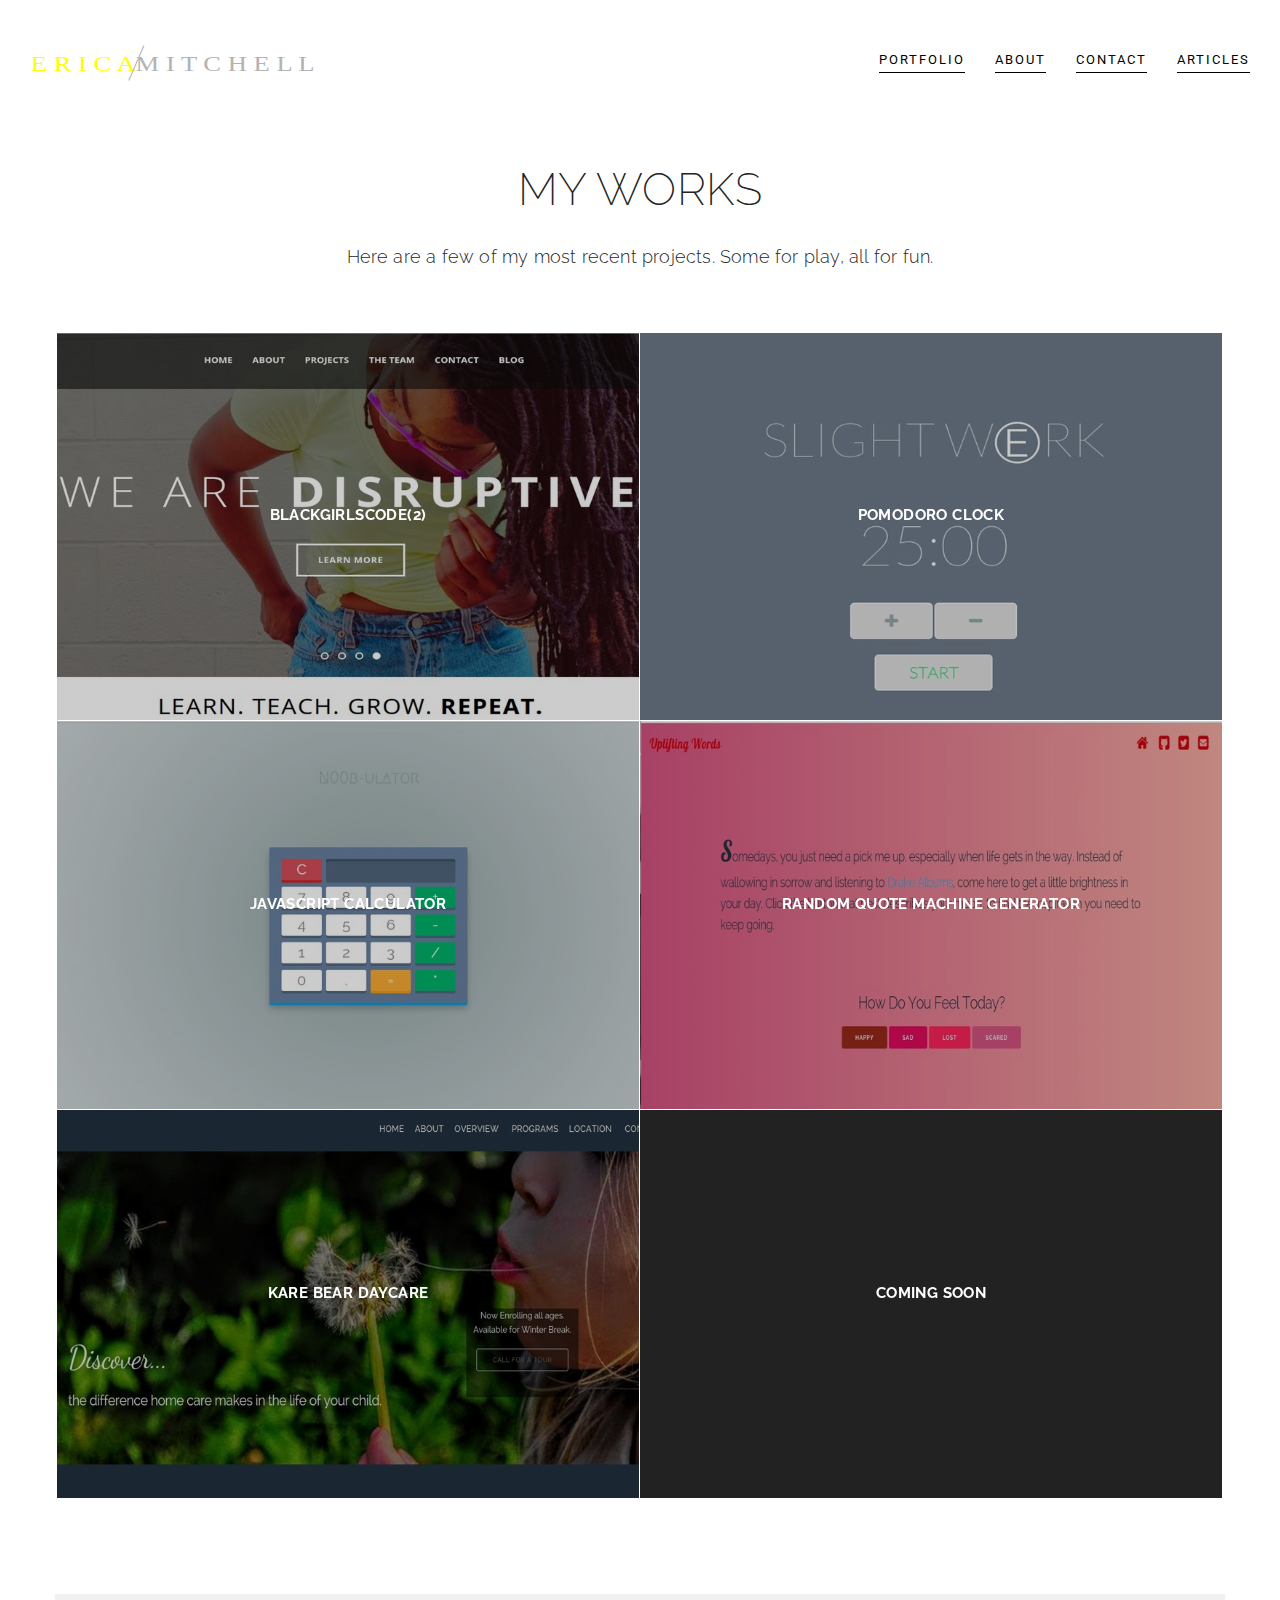
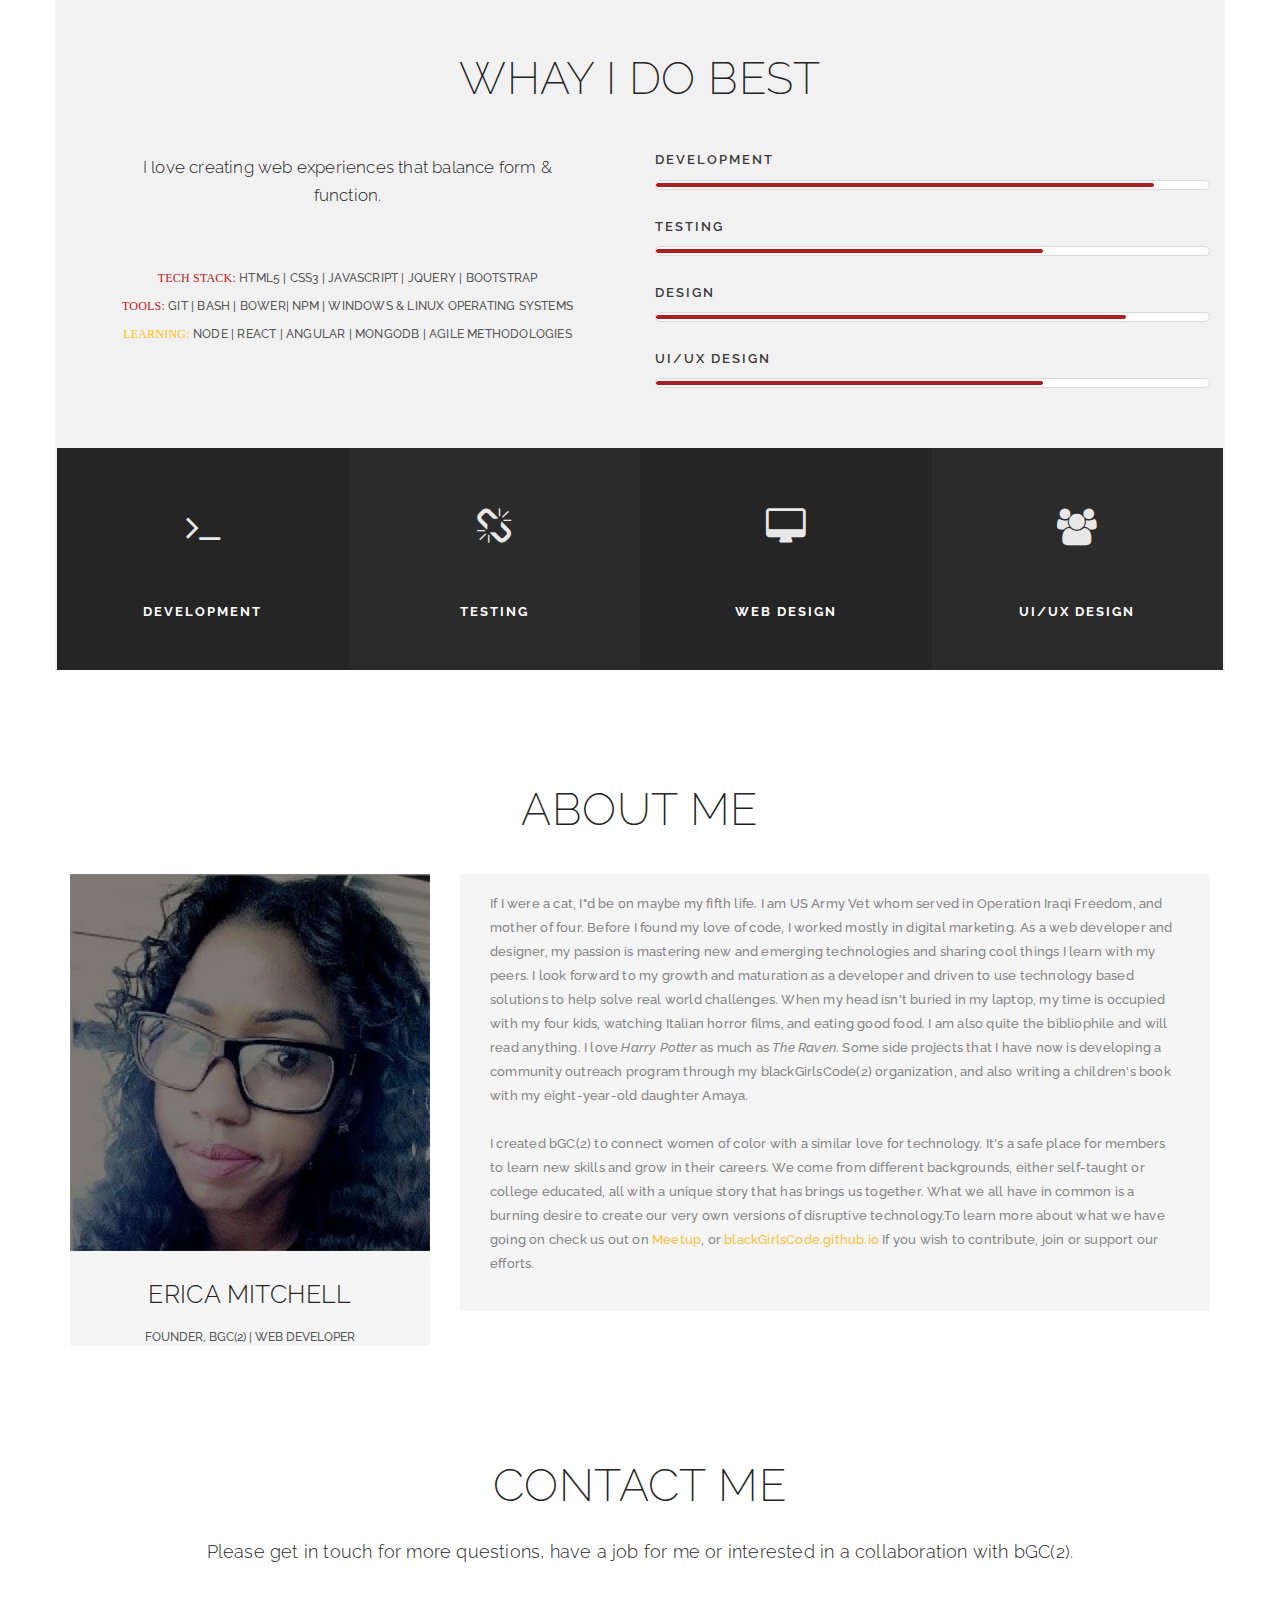
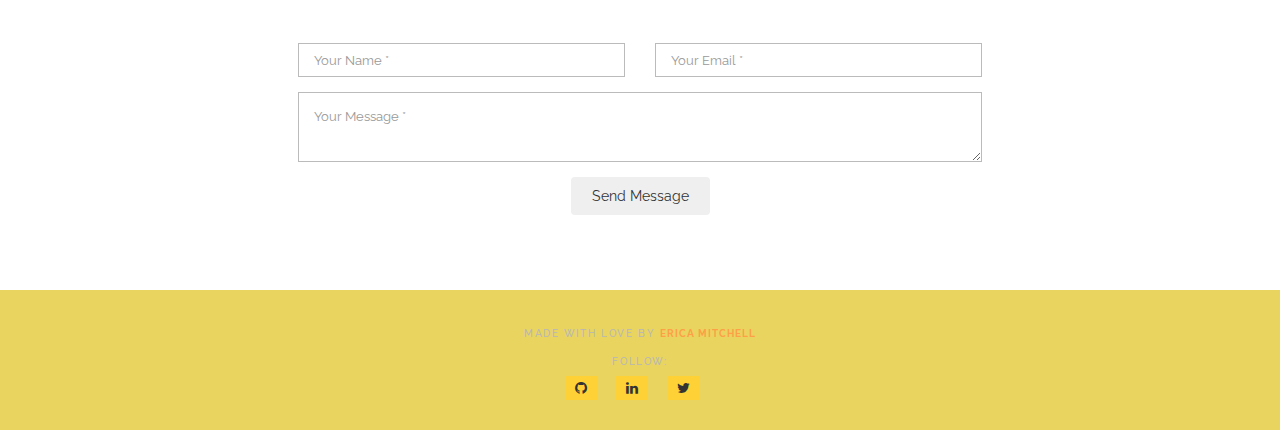
==== index.html @ fb7b4b7a "add article section" ====
<!DOCTYPE html>
<html lang="en">
	<head>
		<meta charset="utf-8">
		<meta http-equiv="X-UA-Compatible" content="IE=edge">
		<meta name="viewport" content="width=device-width, initial-scale=1">
		<!-- The above 3 meta tags *must* come first in the head; any other head content must come *after* these tags -->
		<meta name="description" content="">
		<meta name="author" content="">
		<link rel="icon" type="image/svg+xml" href="images/Erica/altlogo.svg">
		<title>E. Mitchell - Web Developer | Charlotte, NC</title>
		<!-- Bootstrap core CSS -->
		<link href="css/bootstrap.min.css" rel="stylesheet">
		<link rel="stylesheet" href="https://maxcdn.bootstrapcdn.com/font-awesome/4.4.0/css/font-awesome.min.css">
		<!--gOOGLE fONT -->
		<link href="https://fonts.googleapis.com/css?family=Jura" rel="stylesheet" type="text/css">
		<!-- Custom styles-->
		<link href="css/style.css" rel="stylesheet">
	</head>
	<body id="page-top">
		<!-- Navigation -->
		<nav class="navbar navbar-default">
			<div class="container-fluid">
				<!-- Brand and toggle get grouped for better mobile display -->
				<div class="navbar-header page-scroll">
					<button type="button" class="navbar-toggle" data-toggle="collapse" data-target="#bs-example-navbar-collapse-1">
					<span class="sr-only">Toggle navigation</span>
					<span class="icon-bar"></span>
					<span class="icon-bar"></span>
					<span class="icon-bar"></span>
					</button>
					<a class="navbar-brand page-scroll" href="#page-top">
						<img src="images/Erica/emlogo.svg" alt="edm" class="img-responsive">
					</a>
				</div>
				<!-- Collect the nav links, forms, and other content for toggling -->
				<div class="collapse navbar-collapse" id="bs-example-navbar-collapse-1">
					<ul class="nav navbar-nav navbar-right">
						<li class="hidden">
							<a href="#page-top"></a>
						</li>
						<li>
							<a class="page-scroll" href="#portfolio">Portfolio</a>
						</li>
						<li>
							<a class="page-scroll" href="#erica">About</a>
						</li>
						<li>
							<a class="page-scroll" href="#contact">Contact</a>
						</li>
						<li>
							<a href="articles.html">Articles</a>
						</li>
					</ul>
				</div>
				<!-- /.navbar-collapse -->
			</div>
			<!-- /.container-fluid -->
		</nav>

		<section id="portfolio">
			<div class="container">
			<div class="row">
				<div class="col-lg-12 text-center">
					<div class="section-title">
					<h2>My Works</h2>
					<p> Here are a few of my most recent projects.  Some for play, all for fun.</p>
					</div>
				</div>
			</div>

			<div class="row row-0-gutter">
				<!-- start bgc portfolio item -->
			<div class="col-md-6 col-0-gutter">
					<div class="ot-portfolio-item">
						<figure class="effect-bubba">
							<img src="images/Portfolio/bgc20large.jpg" alt="img02" class="img-responsive" />
							<figcaption>
								<h2>blackGirlsCode(2)</h2>
								<p>Bootstrap, Javascript, JQuery, Cross Browser compatibility, Sass & Compass</p>
								<a href="#" data-toggle="modal" data-target="#Modal-3">View more</a>
							</figcaption>
						</figure>
					</div>
				</div>

			<div class="col-md-6 col-0-gutter">
					<div class="ot-portfolio-item">
						<figure class="effect-bubba ">
							<img src="images/Portfolio/pomo.jpg" alt="img02" class="img-responsive" />
							<figcaption>
								<h2>Pomodoro Clock</h2>
								<p>Branding, Web Design</p>
								<a href="#" data-toggle="modal" data-target="#Modal-5">View more</a>
							</figcaption>
						</figure>
					</div>
				</div>
				<!-- end portfolio item -->
			</div>
			<!--end row -->
			<div class="row row-0-gutter">
				<div class="col-md-6 col-0-gutter">
					<div class="ot-portfolio-item">
						<figure class="effect-bubba">
							<img src="images/Portfolio/calculator.jpg" alt="img02" class="img-responsive" />
							<figcaption>
								<h2>Javascript Calculator</h2>
								<p>CSS3 | Javascript</p>
								<a href="#" data-toggle="modal" data-target="#Modal-1">View more</a>
							</figcaption>
						</figure>
					</div>
				</div>
				<!-- end portfolio item -->

				<!-- start quotes portfolio item -->
				<div class="col-md-6 col-0-gutter">
					<div class="ot-portfolio-item">
						<figure class="effect-bubba ">
							<img src="images/Portfolio/quoteme.jpg" alt="img02" class="img-responsive" />
							<figcaption>
								<h2>Random Quote Machine Generator</h2>
								<p>CSS3 | Javascript</p>
								<a href="#" data-toggle="modal" data-target="#Modal-2">View more</a>
							</figcaption>
						</figure>
					</div>
				</div>  <!-- end portfolio item -->
			</div> <!--end row -->


				<!-- end portfolio item -->
				<div class="row row-0-gutter">
				<!-- Karebear Portfolio Item -->
				<div class="col-md-6 col-0-gutter">
					<div class="ot-portfolio-item">
						<figure class="effect-bubba">
							<img src="images/Portfolio/karebear.jpg" alt="img02" class="img-responsive" />
							<figcaption>
								<h2>Kare Bear Daycare</h2>
								<p>Branding, Design, Web Design, jQuery, Skeleton CSS</p>
								<a href="#" data-toggle="modal" data-target="#Modal-4">View more</a>
							</figcaption>
						</figure>
					</div>
				</div>
				<!-- end portfolio item -->
			<!-- end row -->

				<!-- Pomodoro Clock Portfolio Start -->

				<!-- end portfolio item -->
				<!-- Porftolio Empty #6 -->
			<div class="col-md-6 col-0-gutter">
					<div class="ot-portfolio-item">
						<figure class="effect-bubba">
							<img src="images/demo/portfolio-6.jpg" alt="img02" class="img-responsive" />
							<figcaption>
								<h2>Coming Soon</h2>
								<p>Something Super-Awesome</p>
								<a href="#" data-toggle="modal" data-target="#Modal-6">View more</a>
							</figcaption>
						</figure>
					</div>
				</div>
				<!-- end portfolio item -->
			</div>
			<!-- end row -->
		</div>
		</section>
		<!-- end portfolio -->

		<section id="about" class="mz-module">
			<div class="container light-bg">
				<div class="row">
					<div class="col-lg-12 text-center">
						<div class="section-title">
							<h2>Whay I do best</h2>
						</div>
					</div>
				</div>
				<div class="row">
					<div class="col-md-6 text-center">
						<div class="mz-about-container">
							<p>I love creating web experiences that balance form & function.</p>
							<div class="tech-stack">
								<p><span class="red">Tech Stack: </span>HTML5 | CSS3 | JavaScript | jQuery | Bootstrap<br>
								<span class="red">Tools: </span>Git | Bash | Bower| NPM | Windows & Linux Operating Systems<br>
								<span class="yellow">Learning: </span>Node | React | Angular | MongoDB | Agile Methodologies</p>
							</div>
						</div>
					</div>
					<div class="col-md-6">
						<!-- skill bar item -->
						<div class="skillbar-item">
							<div class="skillbar" data-percent="90%">
								<h3>Development</h3>
								<div class="skillbar-bar">
									<div class="skillbar-percent" style="width: 90%;">
									</div>
								</div>
							</div>
						</div>
						<!-- skill bar item -->
						<div class="skillbar-item">
							<div class="skillbar" data-percent="80%">
								<h3>Testing</h3>
								<div class="skillbar-bar">
									<div class="skillbar-percent" style="width: 70%;">
									</div>
								</div>
							</div>
						</div>
						<!-- skill bar item -->
						<div class="skillbar-item">
							<div class="skillbar" data-percent="85%">
								<h3>Design</h3>
								<div class="skillbar-bar">
									<div class="skillbar-percent" style="width: 85%;">
									</div>
								</div>
							</div>
						</div>
						<!-- skill bar item -->
						<div class="skillbar-item">
							<div class="skillbar" data-percent="70%">
								<h3>UI/UX Design</h3>
								<div class="skillbar-bar">
									<div class="skillbar-percent" style="width: 70%;">
									</div>
								</div>
							</div>
						</div>
					</div>
				</div>
				<div class="row row-0-gutter">
					<!-- about module -->
					<div class="col-md-3 col-0-gutter mz-about-default text-center">
						<div class="mz-module-about">
							<i class="fa fa-terminal ot-circle"></i>
							<h3>Development</h3>
						</div>
					</div>
					<!-- end about module -->
					<!-- about module -->
					<div class="col-md-3 col-0-gutter mz-about-dark text-center">
						<div class="mz-module-about">
							<i class="fa fa-chain-broken ot-circle"></i>
							<h3>Testing</h3>
						</div>
					</div>
					<!-- end about module -->
					<!-- about module -->
					<div class="col-md-3 col-0-gutter mz-about-default text-center">
						<div class="mz-module-about">
							<i class="fa fa-desktop ot-circle"></i>
							<h3>Web Design</h3>
						</div>
					</div>
					<!-- end about module -->
					<!-- about module -->
					<div class="col-md-3 col-0-gutter mz-about-dark text-center">
						<div class="mz-module-about">
							<i class="fa fa-users ot-circle"></i>
							<h3>UI/UX Design</h3>
						</div>
					</div>
					<!-- end about module -->
				</div>
			</div>
			<!-- /.container -->
		</section>
		<section id="erica">
			<div class="container">
				<div class="row">
					<div class="col-lg-12 text-center">
						<div class="section-title">
							<h2>About Me</h2>
						</div>
					</div>
				</div>
				<div class="row">
					<!-- team member item -->
					<div class="col-md-4">
						<div class="team-item">
							<div class="team-image">
								<img src="images/Erica/resizedme.png" class="img-responsive" alt="Developer In Charlotte">
							</div>
							<div class="team-text">
								<h3>ERICA MITCHELL</h3>
								<div class="team-position">Founder, bGC(2) | Web Developer</div>
							</div>
						</div>
					</div>
					<!-- team member item -->
					<div class="col-md-8">
					<div class="team-item">
						<p>If I were a cat, I"d be on maybe my fifth life. I am US Army Vet whom served in Operation Iraqi Freedom, and mother of four. Before I found my love of code, I worked mostly in digital marketing.
						As a web developer and designer, my passion is mastering new and emerging technologies and sharing cool things I learn with my peers. I look forward to my growth and maturation as a developer and driven to use technology based solutions to help solve real world challenges.
						When my head isn't buried in my laptop, my time is occupied with my four kids, watching Italian horror films, and eating good food. I am also quite the bibliophile and will read anything. I love <em>Harry Potter</em> as much as <em>The Raven</em>. Some side projects that I have now is developing a community outreach program through my blackGirlsCode(2) organization, and also writing a children's book with my eight-year-old daughter Amaya.<br><br>
						I created bGC(2) to connect women of color with a similar love for technology. It's a safe place for members to learn new skills and grow in their careers. We come from different backgrounds, either self-taught or college educated, all with a unique story that has brings us together. What we all have in common is a burning desire to create our very own versions of disruptive technology.To learn more about what we have going on check us out on <a href="http://www.meetup.com/blackGirlsCode-2/">Meetup</a>, or <a href="http://blackGirlsCode.github.io">blackGirlsCode.github.io</a> If you wish to contribute, join or support our efforts.</p>

				</div>
					</div>
					</div>
					<!-- end team member item -->

				</div>
		</section>

		<section id="contact">
			<div class="container">
				<div class="row">
					<div class="col-lg-12 text-center">
						<div class="section-title">
							<h2>Contact Me</h2>
							<p>Please get in touch for more questions, have a job for me or interested in a collaboration with bGC(2).</p>
						</div>
					</div>
				</div>
				<div class="row">
					<div class="col-lg-12 text-center">
						<form name="sentMessage" id="contactForm" novalidate="">
							<div class="row">
								<div class="col-md-6">
									<div class="form-group">
										<input type="text" class="form-control" placeholder="Your Name *" id="name" required="" data-validation-required-message="Please enter your name.">
										<p class="help-block text-danger"></p>
									</div>
								</div>
								<div class="col-md-6">
									<div class="form-group">
										<input type="email" class="form-control" placeholder="Your Email *" id="email" required="" data-validation-required-message="Please enter your email address.">
										<p class="help-block text-danger"></p>
									</div>
								</div>
							</div>
							<div class="row">
								<div class="col-md-12">
									<div class="form-group">
										<textarea class="form-control" placeholder="Your Message *" id="message" required="" data-validation-required-message="Please enter a message."></textarea>
										<p class="help-block text-danger"></p>
									</div>
								</div>
								<div class="clearfix"></div>
							</div>
							<div class="row">
								<div class="col-lg-12 text-center">
									<div id="success"></div>
									<button type="submit" class="btn">Send Message</button>
								</div>
							</div>
						</form>
					</div>
				</div>
			</div>
		</section>
		<p id="back-top">
			<a href="#top"><i class="fa fa-angle-up"></i></a>
		</p>
		<footer>
			<div class="container text-center">
				<p>Made with Love by <a href="https://twitter.com/duggiemitchell"><span>Erica Mitchell</span></a></p>
				<p>Follow:</p>
					<i class="fa fa-github"></i>
				  <i class="fa fa-linkedin"></i>
					<i class="fa fa-twitter"></i>


			</div>
		</footer>

		<!-- Modal for calculator portfolio -->
		<div class="modal fade" id="Modal-1" tabindex="-1" role="dialog" aria-labelledby="Modal-label-1">
			<div class="modal-dialog" role="document">
				<div class="modal-content">
					<div class="modal-header">
						<button type="button" class="close" data-dismiss="modal" aria-label="Close"><span aria-hidden="true">&times;</span></button>
						<h4 class="modal-title" id="Modal-label-1">n00bulator</h4>
					</div>
					<div class="modal-body">
						<img src="images/Modals/calculator.png" alt="img01" class="img-responsive" />
						<div class="modal-works"><span>Javascript</span><span>Flat Design</span></div>
						<p>Basic Javascript Calculator with a flat design. Project is through <a href="http://www.freecodecamp.com/duggiemitchell">freecodecamp</a> basic front-end projects.</p>
						<ol>User Stories:
							<li> As a user, I can add, subtract, multiply and divide two numbers. </li>
							<li> I can clear the input field with a clear button.</li>
							<li>I can chain keep chaining mathematical operations together before hiting the equal button and the calculator will display the correct output</li>
						</ol>
					</div>
					<div class="modal-footer">
						<a href="https://github.com/duggiemitchell/n00b-ulator">
						<span class="fa fa-github"></span>
					</a>
						<a href="http://duggiemitchell.github.io/n00b-ulator">
						<span class="fa fa-link"></span>
						</a>

						<button type="button" class="btn btn-default" data-dismiss="modal">Close</button>
					</div>
				</div>
			</div>
		</div>

		<!-- Modal for Quotes portfolio item -->
		<div class="modal fade" id="Modal-2" tabindex="-1" role="dialog" aria-labelledby="Modal-label-2">
			<div class="modal-dialog" role="document">
				<div class="modal-content">
					<div class="modal-header">
						<button type="button" class="close" data-dismiss="modal" aria-label="Close"><span aria-hidden="true">&times;</span></button>
						<h4 class="modal-title" id="Modal-label-2">Random Quote Machine Generator</h4>
					</div>
					<div class="modal-body">
						<img src="images/Portfolio/quoteme.jpg" alt="img01" class="img-responsive" />
						<div class="modal-works"><span>CSS3</span><span>Javascript</span></div>
						<p>Quote Generator created with Vanilla Javascript. Project is through <a href="http://www.freecodecamp.com/duggiemitchell">freecodecamp</a> basic front-end projects.  </p>
						<ol>User Stories:
							<li>  I can click a button to show me a new random quote. </li>
							<li><span class="red">BONUS</span> As a user, I can generate a quote based on my mood.</li>

						</ol>


					</div>
					<div class="modal-footer">
						<a href="https://github.com/duggiemitchell/quotes_on_quotes">
						<span class="fa fa-github"></span>
					</a>
					<a href="http://duggiemitchell.github.io/quotes_on_quotes/">
						<span class="fa fa-link"></span>
					</a>
						<button type="button" class="btn btn-default" data-dismiss="modal">Close</button>
					</div>
				</div>
			</div>
		</div>

		<!-- Modal for bgc portfolio item -->
		<div class="modal fade" id="Modal-3" tabindex="-1" role="dialog" aria-labelledby="Modal-label-3">
			<div class="modal-dialog" role="document">
				<div class="modal-content">
					<div class="modal-header">
						<button type="button" class="close" data-dismiss="modal" aria-label="Close"><span aria-hidden="true">&times;</span></button>
						<h4 class="modal-title" id="Modal-label-3">blackGirlsCode(2)</h4>
					</div>
					<div class="modal-body">
						<img src="images/Modals/bgc20large.jpg" alt="img01" class="img-responsive" />
					<div class="modal-works">
						<span>Bootstrap</span><span>Javascript</span><span>JQuery</span><span>Web Design</span>
					</div>
						<p>Second website version of my blackGirlsCode(2) organization.<br>Modern and flat design. Made with bootstrap v3.3.5 ,sass and compass featuring the latest technologies.</p>
						<ol> Features:
							<li>Owl-Carousel</li>
							<li>WOW.js</li>
							<li>Inview.js</li>
						</ol>

					</div>
					<div class="modal-footer">
						<a href="http://github.com/blackgirlscode/blackgirlscode.github.io">
						<span class="fa fa-github"></span>
						</a>
						<a href="http://blackgirlscode.github.io">
						<span class="fa fa-link"></span>
						</a>
						<button type="button" class="btn btn-default" data-dismiss="modal">Close</button>
					</div>
				</div>
			</div>
		</div>

		<!-- Modal for karebear portfolio item  -->
		<div class="modal fade" id="Modal-4" tabindex="-1" role="dialog" aria-labelledby="Modal-label-4">
			<div class="modal-dialog" role="document">
				<div class="modal-content">
					<div class="modal-header">
						<button type="button" class="close" data-dismiss="modal" aria-label="Close"><span aria-hidden="true">&times;</span></button>
						<h4 class="modal-title" id="Modal-label-4">Karebear Kids Daycare</h4>
					</div>
					<div class="modal-body">
						<img src="images/Modals/karebear.jpg" alt="img01" class="img-responsive" />
						<div class="modal-works"><span>Branding</span><span>Web Design</span><span>jQuery</span><span>Skeleton CSS</span></div>
						<p>Simple mobile responsive website built using Skeleton CSS.  Karebear Day Care is a staple in-home child care provider in the University Area Charlotte.  I had the pleasure of building their first web-site since opening their doors 15 years ago.</p>
					</div>
					<div class="modal-footer">
						<a href=" http://duggiemitchell.github.io/quid-pro-quo">
						<span class="fa fa-link"></span>
					</a>
						<a href="https://github.com/duggiemitchell/quid-pro-quo">
						<span class="fa fa-github"></span>
					</a>
						<button type="button" class="btn btn-default" data-dismiss="modal">Close</button>
					</div>
				</div>
			</div>
		</div>

		<!-- Modal for pono clock item  -->
		<div class="modal fade" id="Modal-5" tabindex="-1" role="dialog" aria-labelledby="Modal-label-5">
			<div class="modal-dialog" role="document">
				<div class="modal-content">
					<div class="modal-header">
						<button type="button" class="close" data-dismiss="modal" aria-label="Close"><span aria-hidden="true">&times;</span></button>
						<h4 class="modal-title" id="Modal-label-5">Slight Werk - Pomodoro Clock</h4>
					</div>
					<div class="modal-body">
						<img src="images/Modals/pomo.jpg" alt="img01" class="img-responsive" />
						<div class="modal-works"><span>Javascript</span><span>Responsive Design</span></div>
						<p>Javascript & JQuery was used to create a pomodoro clock.  The Pomodoro Technique is a time management method developed by Francesco Cirillo in the late 1980s. It uses a timer to break down work into intervals, traditionally 25 minutes in length, separated by short breaks..</p>
						<ol>User Stories:
							<li> I can start a 25 minute pomodoro, and the timer will go off once 25 minutes has elapsed.</li>
							<li>I can reset the clock for my next pomodoro.</li>
							<li> I can customize the length of each pomodoro.</li>
							<li><span class="red">BONUS </span> A diifferent color displays alerting time remaining in each pomodoro.</li>
						</ol>
					</div>
					<div class="modal-footer">
						<a href="http://duggiemitchell.github.io/pomodoro_clock">
						<span class="fa fa-github"></span>
					</a>
						<a href="https://github.com/duggiemitchell/pomodoro_clock">
						<span class="fa fa-link"></span>
					</a>
						<button type="button" class="btn btn-default" data-dismiss="modal">Close</button>
					</div>
				</div>
			</div>
		</div>
		<!-- start emply Modal -->
		<div class="modal fade" id="Modal-6" tabindex="-1" role="dialog" aria-labelledby="Modal-label-6">
			<div class="modal-dialog" role="document">
				<div class="modal-content">
					<div class="modal-header">
						<button type="button" class="close" data-dismiss="modal" aria-label="Close"><span aria-hidden="true">&times;</span></button>
						<h4 class="modal-title" id="Modal-label-6">Coming Soon!</h4>
					</div>
					<div class="modal-body">
						<img src="images/demo/portfolio-6.jpg" alt="img01" class="img-responsive" />
						<div class="modal-works"><span>Coming Soon</span></div>
						<p>Come back soon!  I am working on some super-awesome!</p>

					</div>
					<div class="modal-footer">
					<span class="fa fa-github"></span>
						<span class="fa fa-link"></span>
						<button type="button" class="btn btn-default" data-dismiss="modal">Close</button>
					</div>
				</div>
			</div>
		</div>

		<!-- Bootstrap core JavaScript
			================================================== -->
		<!-- Placed at the end of the document so the pages load faster -->
		<script src="https://ajax.googleapis.com/ajax/libs/jquery/1.11.3/jquery.min.js"></script>
		<script src="js/bootstrap.min.js"></script>
		<script src="js/SmoothScroll.js"></script>
		<script src="js/theme-scripts.js"></script>
	</body>
</html>
---- css/style.css ----
/*------------------------------------------------------------------

Project:	Treviso - One page multi purpose page
Version:	1.0
Last change:	17/08/2015 [...]
Designed by:	MOOZ Themes / www.MOOZthemes.com
Primary use:	One page

/*--------------------
Import Google Fonts
--------------------*/

/* main font for menu. */
@import url(http://fonts.googleapis.com/css?family=Roboto:400|Raleway:200,300,400,500,700,900);

/*--------------------
1. General
--------------------*/

body {
	margin: 0px;
	font-family: "Raleway", Sans-serif;
}

h1,
h2,
h3,
h4,
h5,
h6 {
	font-weight: 200;
	letter-spacing: 0.4px;
	font-family: "Raleway", Sans-serif;
	color: #232323;
}

p {
	font-family: 'Raleway', sans-serif;
	font-size: 17px;
	font-weight: 300;
	line-height: 28px;
	letter-spacing: 0.2px;
	color: #252525;
}
a {
	color: #F9BF3B;
}
a:hover, a:focus, a:active, a.active {
    color: #fec503;
}
a, a:hover, a:focus, a:active, a.active {
    outline: 0;
}

::selection {
    text-shadow: none;
    background: #fed136;
}

@media (min-width: 768px) {
	section {
	    padding: 150px 0;
	}
}

section {
	padding: 35px 0 60px;
}
.yellow {
    font-family: 'Cinzel', serif;
    color: #fec503;
}
.red {
    font-family: 'Cinzel', serif;
    color: #B91919;
}
code {
	color: #67809F;
	background: #fff;
	font-size: 14px;
}
.quote, blockquote {
 	background-color: #F5F5F5;
}
iframe {
	padding: 20px;
}
/*--------------------
1.1 Reset bootstrap
--------------------*/

.row-0-gutter {
    margin-left: -13px;
    margin-right: -13px;
}

.col-0-gutter {
	padding-left: 0;
	padding-right: 0;
}

/*--------------------
2. Navigation
--------------------*/

.navbar-default {
	background-color: #222;
	border-color: transparent
}
.navbar-brand img {
   padding-left: 20px;
   margin-top: 5px;
}
.navbar-default .navbar-brand {
	color: #fff;
    padding: 0px;
}
.navbar-default .navbar-brand:hover,.navbar-default .navbar-brand:focus,.navbar-default .navbar-brand:active,.navbar-default .navbar-brand.active {
	color: #fec503
}
.navbar-default .navbar-collapse {
	border-color: rgba(255,255,255,.02)
}
.navbar-default .navbar-toggle {
	background-color: #fed136;
	border-color: #fed136
}
.navbar-default .navbar-toggle .icon-bar {
	background-color: #fff
}
.navbar-default .navbar-toggle:hover,.navbar-default .navbar-toggle:focus {
	background-color: #fed136
}
.navbar-default .nav li a {
    font-family: "Roboto",sans-serif;
    text-transform: uppercase;
    font-size: 13px;
    font-weight: 400;
    letter-spacing: 2px;
    color: #000;
    border-bottom: 1px solid;
    border-color: #000;
    margin: 10px 15px;
    padding: 0 0 2px 0;
}

.navbar-default .nav li a:hover,.navbar-default .nav li a:focus {
	border-color: #991919;
	outline: 0
}

.navbar-default .navbar-nav>.active>a {
	border-radius: 0;
	color: #fff;
	background-color: #fed136
}
.navbar-default .navbar-nav>.active>a:hover,.navbar-default .navbar-nav>.active>a:focus {
	color: #fff;
	background-color: #fec503
}

@media (min-width:768px) {
	.navbar-default
	{
		background-color: transparent;
		padding: 40px 0 0px;
    	-webkit-transition:padding .3s;
		-moz-transition:padding .3s;
		transition:padding .3s;
		border:0
	}
	.navbar-default .navbar-brand {
		font-size: 2em;
		-webkit-transition:all .3s;
		-moz-transition:all .3s;
		transition:all .3s
	}
	.navbar-default .navbar-nav>.active>a {
		border-radius: 3px
	}
	.navbar-default.navbar-shrink {
		background-color: #222;
		padding: 10px 0
	}
    .navbar-nav>li>a {
        padding-top: 15px;
        padding-bottom: 4px;
    }

}

/*--------------------
4. Sections
--------------------*/

.section-title {
	padding-bottom: 30px;
}

.section-title h2 {
	font-size: 45px;
	text-transform: uppercase;
}

.section-title p {
	font-size: 18px;
	font-weight: 300;
	line-height: 33px;
	margin: 25px 100px 30px 100px;
}

.mz-module .section-title {
    padding: 40px 0;
}

/*--------------------
4.1. About
--------------------*/

.mz-about-container {
    padding: 0 50px;
}

.mz-module-about {
	padding: 20px;
}

.mz-about-default {
    background-color: #252525;
}

.mz-about-dark {
    background-color: #2B2B2B;
}

.mz-module-about h3 {
font-weight: 700;
    font-size: 13px;
    text-transform: uppercase;
    color: #FFFFFF;
    letter-spacing: 2px;
    margin-bottom: 30px;
    }

.mz-module-about p {
	font-size: 14px;
	font-weight: 400;
	line-height: 27px;
	color: #9C9C9C;
}

.ot-circle {
	text-align: center;
	color: #E8E8E8;
	margin: 40px 0;
	font-size: 37px;
}
.tech-stack p {
    color: #565656;
    padding-top: 45px;
    padding-bottom: 45px;
    font-size: 12px;
    text-transform: uppercase;
    font-weight: 500;
}
/*--------------------
4.2. Skills
--------------------*/

.skills-text h2 {
    margin: 0 0 30px;
}

.skillbar-item {
    margin-bottom: 30px;
}

.skillbar-item:last-child {
    margin-bottom: 60px;
}

.skillbar {
    position: relative;
    display: block;
    width: 100%;
}

.skillbar-bar {
    display: block;
    background-color: #FFFFFF;
    height: 10px;
    width: 100%;
    border: 1px solid #D8D8D8;
    border-radius: 10px;
}

.skillbar h3 {
    font-weight: 600;
    font-size: 13px;
    text-transform: uppercase;
    color: #3A3A3A;
    letter-spacing: 2px;
    margin: 0;
    padding: 0 0 12px 0;
}

.skillbar-percent {
    color: #fff;
    background-color: #B91919;
    float: left;
    height: 4px;
    margin: 2px 0;
    border-radius: 10px;
    border: 1px solid #B91919;
}

/*--------------------
4.3. Portfolio
--------------------*/
#portfolio {
	margin-top: 0;
}
figure {
	position: relative;
    float: left;
    overflow: hidden;
    margin: 0 1px 1px 0;
/*    min-width: 320px;
    max-width: 480px;
    max-height: 360px; */
    background: #726FB9;
    text-align: center;
    cursor: pointer;
}

figcaption {
    position: absolute;
    top: 0;
    left: 0;
    width: 100%;
    height: 100%;
}

.ot-portfolio-item figure figcaption > a {
    z-index: 1000;
    text-indent: 200%;
    white-space: nowrap;
    font-size: 0;
    opacity: 0;
}
.ot-portfolio-item figure figcaption, .ot-portfolio-item figure figcaption > a {
    position: absolute;
    top: 0;
    left: 0;
    width: 100%;
    height: 100%;
}

figure.effect-bubba {
	background: #000;
	margin-bottom: 1px;
}

figure.effect-bubba img {
	opacity: 0.8;
	-webkit-transition: opacity 0.35s;
	transition: opacity 0.35s;
}

figure.effect-bubba:hover img {
	opacity: 0.4;
}

figure.effect-bubba figcaption::before,
figure.effect-bubba figcaption::after {
	position: absolute;
	top: 30px;
	right: 30px;
	bottom: 30px;
	left: 30px;
	content: '';
	opacity: 0;
	-webkit-transition: opacity 0.35s, -webkit-transform 0.35s;
	transition: opacity 0.35s, transform 0.35s;
}

figure.effect-bubba figcaption::before {
	border-top: 1px solid #fff;
	border-bottom: 1px solid #fff;
	-webkit-transform: scale(0,1);
	transform: scale(0,1);
}

figure.effect-bubba figcaption::after {
	border-right: 1px solid #fff;
	border-left: 1px solid #fff;
	-webkit-transform: scale(1,0);
	transform: scale(1,0);
}

figure.effect-bubba h2 {
    color: #fff;
    font-size: 15px;
    font-weight: 700;
    text-transform: uppercase;
	padding-top: 30%;
	-webkit-transition: -webkit-transform 0.35s;
	transition: transform 0.35s;
	-webkit-transform: translate3d(0,-20px,0);
	transform: translate3d(0,-20px,0);
}

figure.effect-bubba p {
    color: #fff;
    font-size: 13px;
    font-weight: 500;
	padding: 20px 2.5em;
	opacity: 0;
	-webkit-transition: opacity 0.35s, -webkit-transform 0.35s;
	transition: opacity 0.35s, transform 0.35s;
	-webkit-transform: translate3d(0,20px,0);
	transform: translate3d(0,20px,0);
}

figure.effect-bubba:hover figcaption::before,
figure.effect-bubba:hover figcaption::after {
	opacity: 1;
	-webkit-transform: scale(1);
	transform: scale(1);
}

figure.effect-bubba:hover h2,
figure.effect-bubba:hover p {
	opacity: 1;
	-webkit-transform: translate3d(0,0,0);
	transform: translate3d(0,0,0);
}

/*--------------------
4.4. Dark Short section (counters, quote, etc)
--------------------*/

.light-bg {
    background: #f1f1f1;
}

/*--------------------
4.5. Intro Text
--------------------*/

.intro-section {
	padding: 60px 0 0 0;
	margin: 0;
}

.intro-section .section-title {
/*	padding: 0px 85px; */
	text-align: justify;
}

.intro-section p {
	font-size: 14px;
	color: #6B6B6B;
	font-weight: 500;
	line-height: 32px;
	padding: 47px;
	font-family: "Raleway";
	margin: 0;
	background-color: #F9F9F9;
}

/*--------------------
4.6. Team
--------------------*/

.team-item {
    text-align: center;
    background-color: #F5F5F5;
}

.team-item h3 {
font-size: 25px;
    font-weight: 300;
    margin: 30px 0 20px;
    text-transform: uppercase;
}

.team-item .team-position {
color: #565656;
    font-size: 12px;
    text-transform: uppercase;
    font-weight: 500;
}

.team-item p {
	font-size: 13px;
	font-weight: 500;
	color: #848484;
	padding: 18px 30px 35px 30px;
	line-height: 24px;
}
.team-item p {
font-size: 13px;
    font-weight: 500;
    color: #848484;

    line-height: 24px;
    text-align: left;
}

/*--------------------
4.7. Contacts
--------------------*/

section#contact form {
    width: 60%;
    margin: 15px auto;
}

section#contact.form-group {
margin-bottom: 25px;
}

section#contact .form-group input, section#contact .form-group textarea {
    padding: 15px;
    border: 1px solid #BBBBBB;
    border-radius: 0;
    -webkit-box-shadow: inset 0 1px 1px rgba(0,0,0,.075);
    box-shadow: inset 0 0px 0px rgba(0,0,0,.075);
    font-size: 13px;
}

.contact h3 {
    margin-bottom: 30px;
}

.contact p {
    font-size: 13px;
}

.contact .day {
    display: inline-block;
    width: 80px;
}

.contact i {
    margin-right: 5px;
}

/*--------------------
5. Footer
--------------------*/

footer {
    padding: 30px;
    background-color: #E9D460;
}

footer p {
    color: #B7B7B7;
    margin: 0;
    font-size: 10px;
    text-transform: uppercase;
    font-weight: 500;
    letter-spacing: 1.6px;
}

footer p a {
    color: #fff;
}

footer p a span {
    color: #FF9F46;
    font-size: 10px;
    letter-spacing: 1px;
    font-weight: 700;
}
footer i {
    background-color: #FED136;
    margin-right: 15px;
    padding: 5px 10px;
}
/*--------------------
6. Modal
--------------------*/

.modal-content {
	border-radius: 0;
}
.modal-header .close {
	font-size: 30px;
}
.modal-title {
	text-transform: uppercase;
	font-size: 23px;
}

.modal-body {
	padding: 0;
}

.modal-body p {
	margin: 30px 20px;
	color: #2D2D2D;
}

.modal-works {
font-size: 11px;
    letter-spacing: 1px;
    text-transform: uppercase;
    font-weight: 500;
    color: #fff;
    margin: 25px 20px;
}

.modal-works span {
	background-color: #FED136;
    margin-right: 15px;
    padding: 5px 10px;
}
.modal-footer span {
    background-color: #FED136;
    margin-right: 15px;
    padding: 5px 10px;
    text-align: left;
}

/*--------------------
7. Gists
--------------------*/
.gist{font-size:13px;line-height:18px;margin-bottom:20px;width:100%}
.gist pre{font-family:Menlo,Monaco,'Bitstream Vera Sans Mono','Courier New',monospace !important}
.gist-meta{font-family:"Raleway",Arial,sans-serif;font-size:13px !important}
.gist-meta a{color:#26a !important;text-decoration:none}
.gist-meta a:hover{color:#0e4071 !important}

/*--------------------
8. Articles
--------------------*/
.jumbotron {
	position: relative;
	background: #000 url("https://lh3.googleusercontent.com/[base64]w1290-h657-no") center center;
	width: 100%;
	height: 100%;
	background-size: cover;
	overflow: hidden;
	color: #fff;
	line-height: 2em;
	text-transform: uppercase;
}

.jumbotron p {
	color: #fff;
	text-align: left;
}
.section-title-article {
		padding-bottom: 30px;
	}
.section-title-article h2 {
		font-size: 35px;
		text-transform: uppercase;
		text-align: left;
		border-bottom: 1px solid;
		border-color: red;
	}
.section-title-article p {
		font-size: 18px;
		font-weight: 100;
	}
.article-item {
		background-color: #F5F5F5;
	}
.article-figure figure {
	  margin: 1em 40px;
		background: #fff;
		position:relative;
		float:none;

}
.article-figure figcaption {
	position: static;
	text-transform: uppercase;

}



/*--------------------
9. Components
--------------------*/

.btn-xl:hover, .btn-xl:focus, .btn-xl:active, .btn-xl.active, .open .dropdown-toggle.btn-xl {
    color: #fff;
    background-color: #fec503;
    border-color: #f6bf01;
}

.btn:hover, .btn:focus, .btn:active, .btn.active, .open .dropdown-toggle.btn {
    color: #fff;
    background-color: #fec503;
    border-color: #f6bf01;
}

.btn {
    display: inline-block;
    padding: 8px 20px;
    margin-bottom: 0;
    font-size: 14px;
    font-weight: 400;
    line-height: 1.42857143;
    text-align: center;
    white-space: nowrap;
    vertical-align: middle;
    -ms-touch-action: manipulation;
    touch-action: manipulation;
    cursor: pointer;
    -webkit-user-select: none;
    -moz-user-select: none;
    -ms-user-select: none;
    user-select: none;
    background-image: none;
    border: 1px solid transparent;
    border-radius: 4px;
}

.btn-xl {
    color: #fff;
     background-color: #726FB9;
    border-color: #726FB9;
    font-family: "Robot",sans-serif;
    text-transform: uppercase;
    font-weight: 700;
    border-radius: 3px;
    font-size: 18px;
    padding: 20px 40px;
}

/* Back to top button
---------------------------------- */
#back-top {
    position: fixed;
    z-index: 1000;
    bottom: 40px;
    right: 50px;
}
#back-top a {
    width: 60px;
    height: 60px;
    display: block;
    text-align: center;
    font: 11px/100% Arial, Helvetica, sans-serif;
    text-transform: uppercase;
    text-decoration: none;
    color: #FFFFFF;
    background: #A9A9B1;
    /* background color transition */
    -webkit-transition: 1s;
    -moz-transition: 1s;
    transition: 1s;
}
#back-top a:hover {
    background: #fed136;
}
/* arrow icon (span tag) */
#back-top i {
    margin-top: 15px;
    font-size: 28px;
}

@media only screen
and (min-width : 320px)
and (max-width : 480px) {
#back-top {
    position: fixed;
    bottom: 10px;
    right: 30px;
}
#back-top a {
    width: 40px;
    height: 40px;
}
#back-top i {
    margin-top: 7px;
    font-size: 20px;
}
}
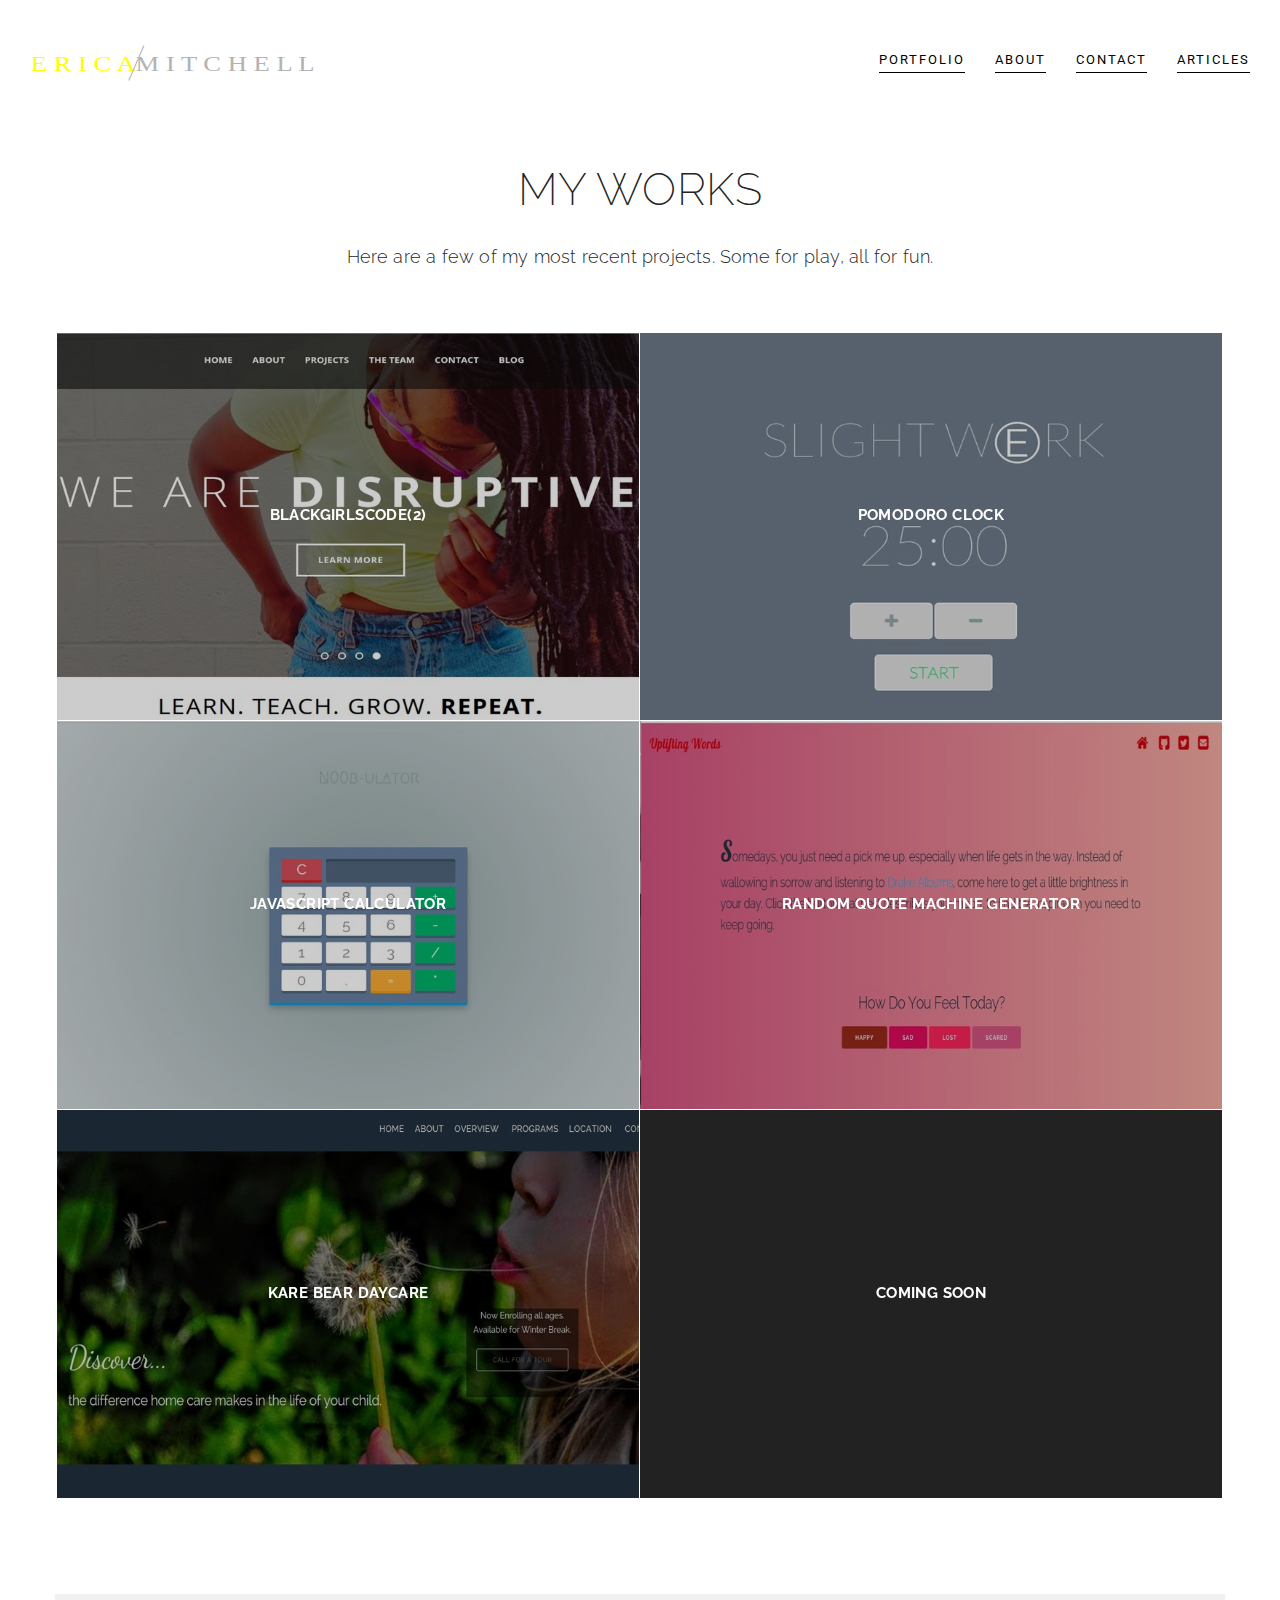
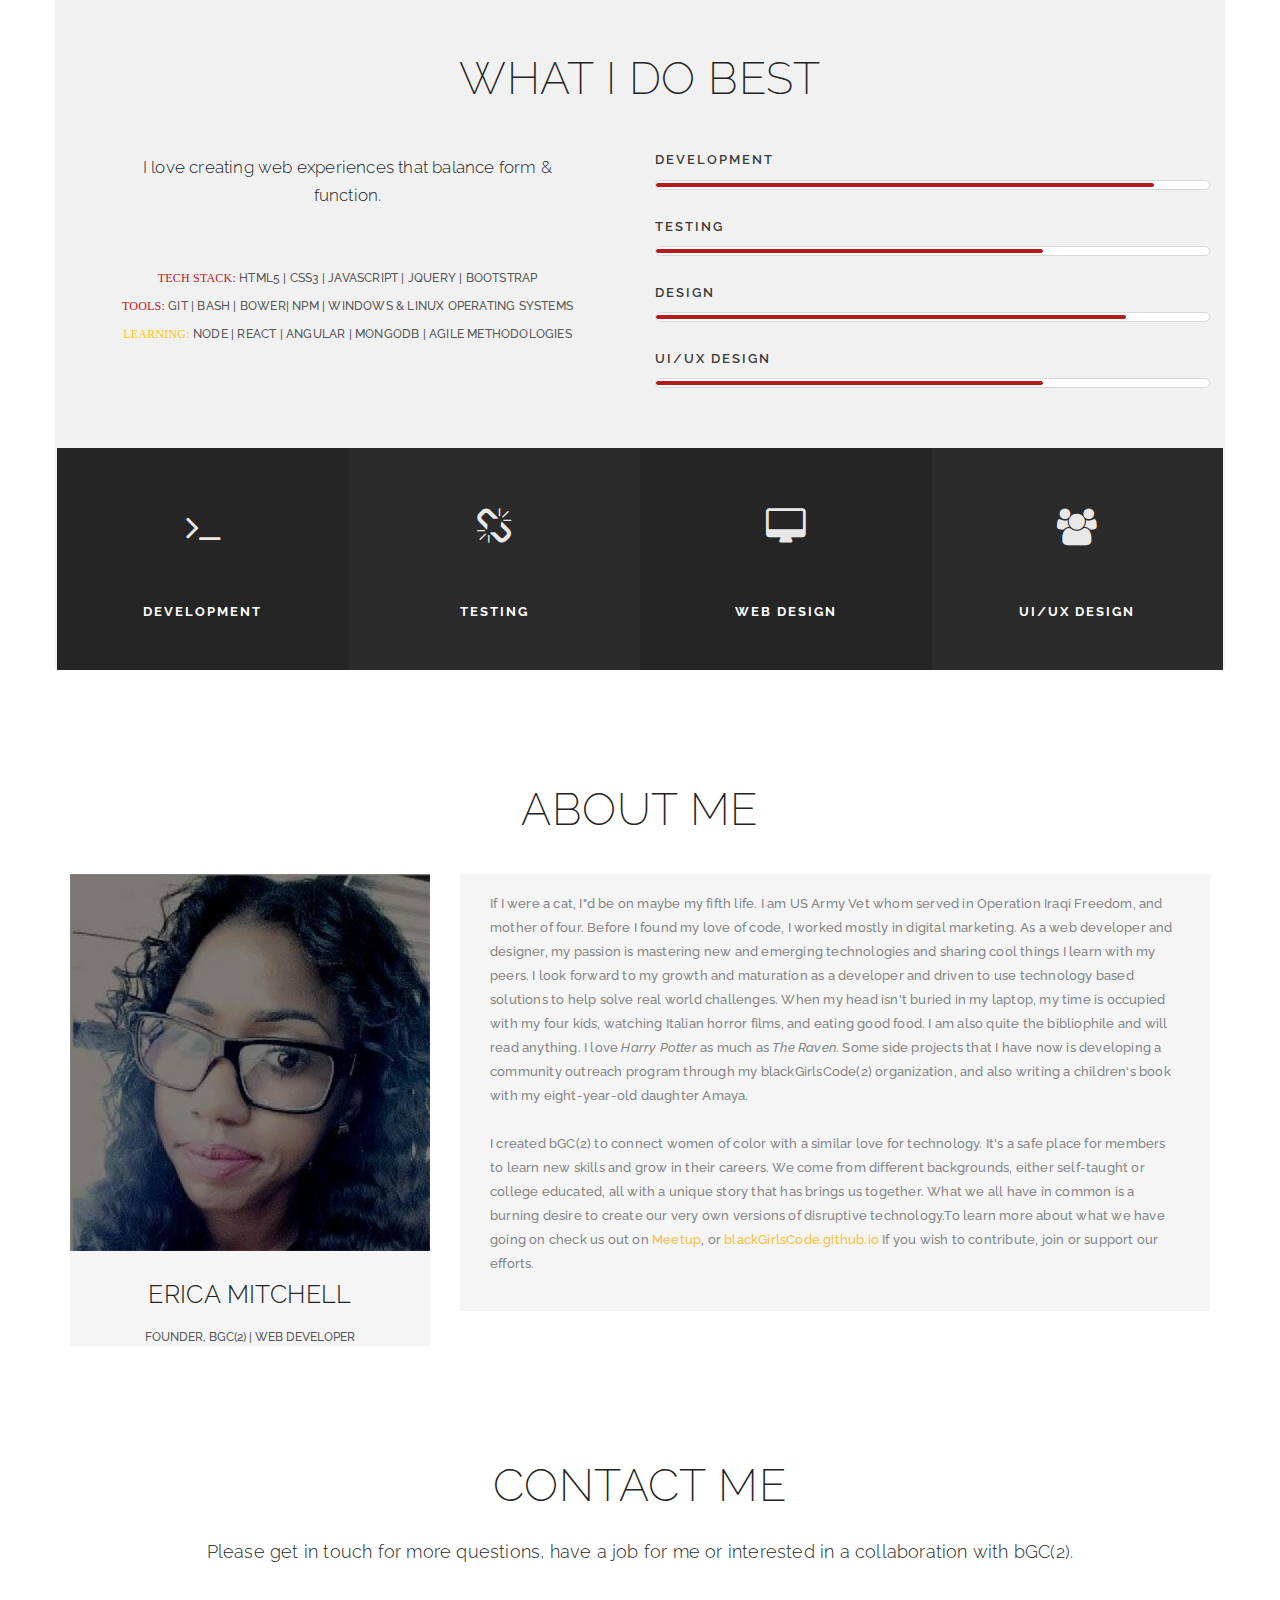
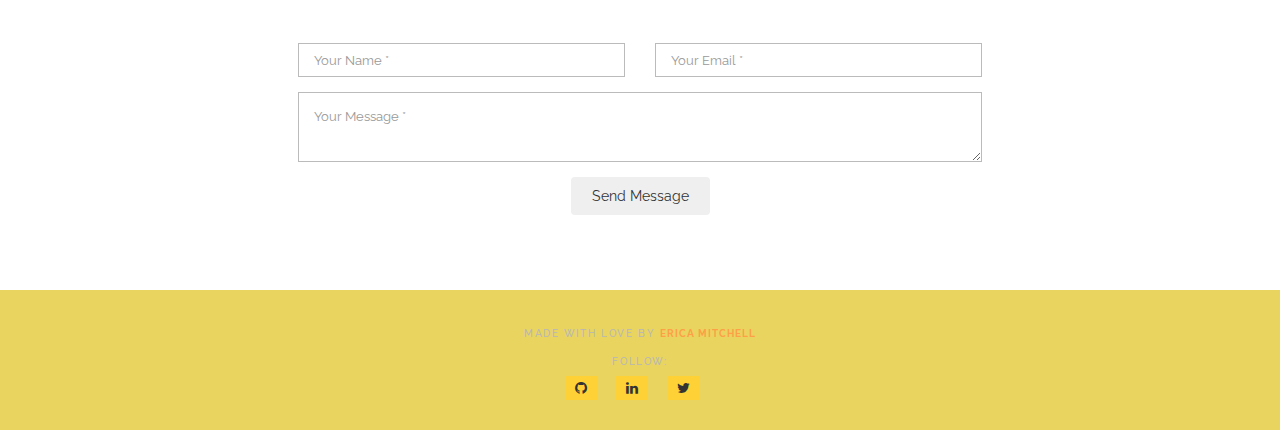
==== commit 417e813a: "big spelling error" ====
--- a/index.html
+++ b/index.html
@@ -176,7 +176,7 @@
 				<div class="row">
 					<div class="col-lg-12 text-center">
 						<div class="section-title">
-							<h2>Whay I do best</h2>
+							<h2>What I do best</h2>
 						</div>
 					</div>
 				</div>
--- a/css/style.css
+++ b/css/style.css
@@ -639,8 +639,7 @@
 --------------------*/
 .jumbotron {
 	position: relative;
-	background: #000 url("https://lh3.googleusercontent.com/[base64]w1290-h657-no") center center;
-	width: 100%;
+	background: #000 url("/images/Erica/yellowbike.jpg.png");
 	height: 100%;
 	background-size: cover;
 	overflow: hidden;
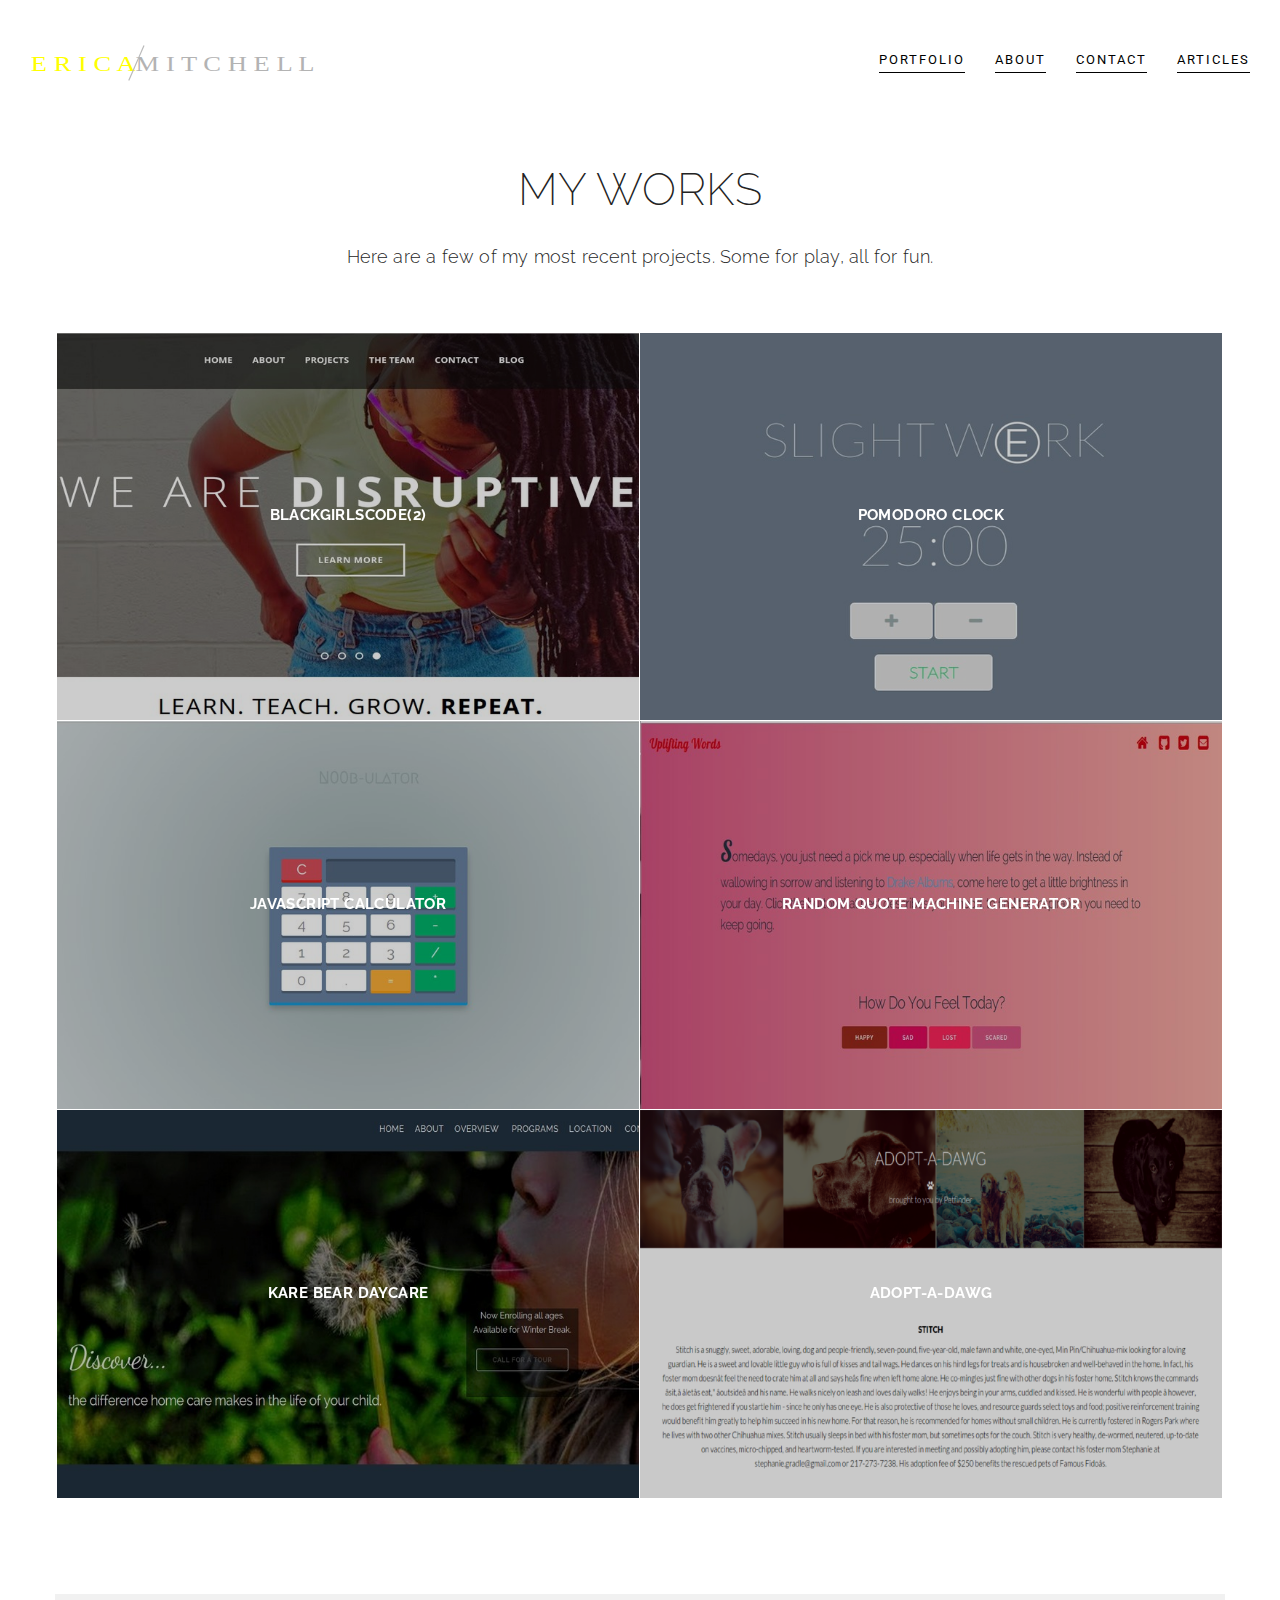
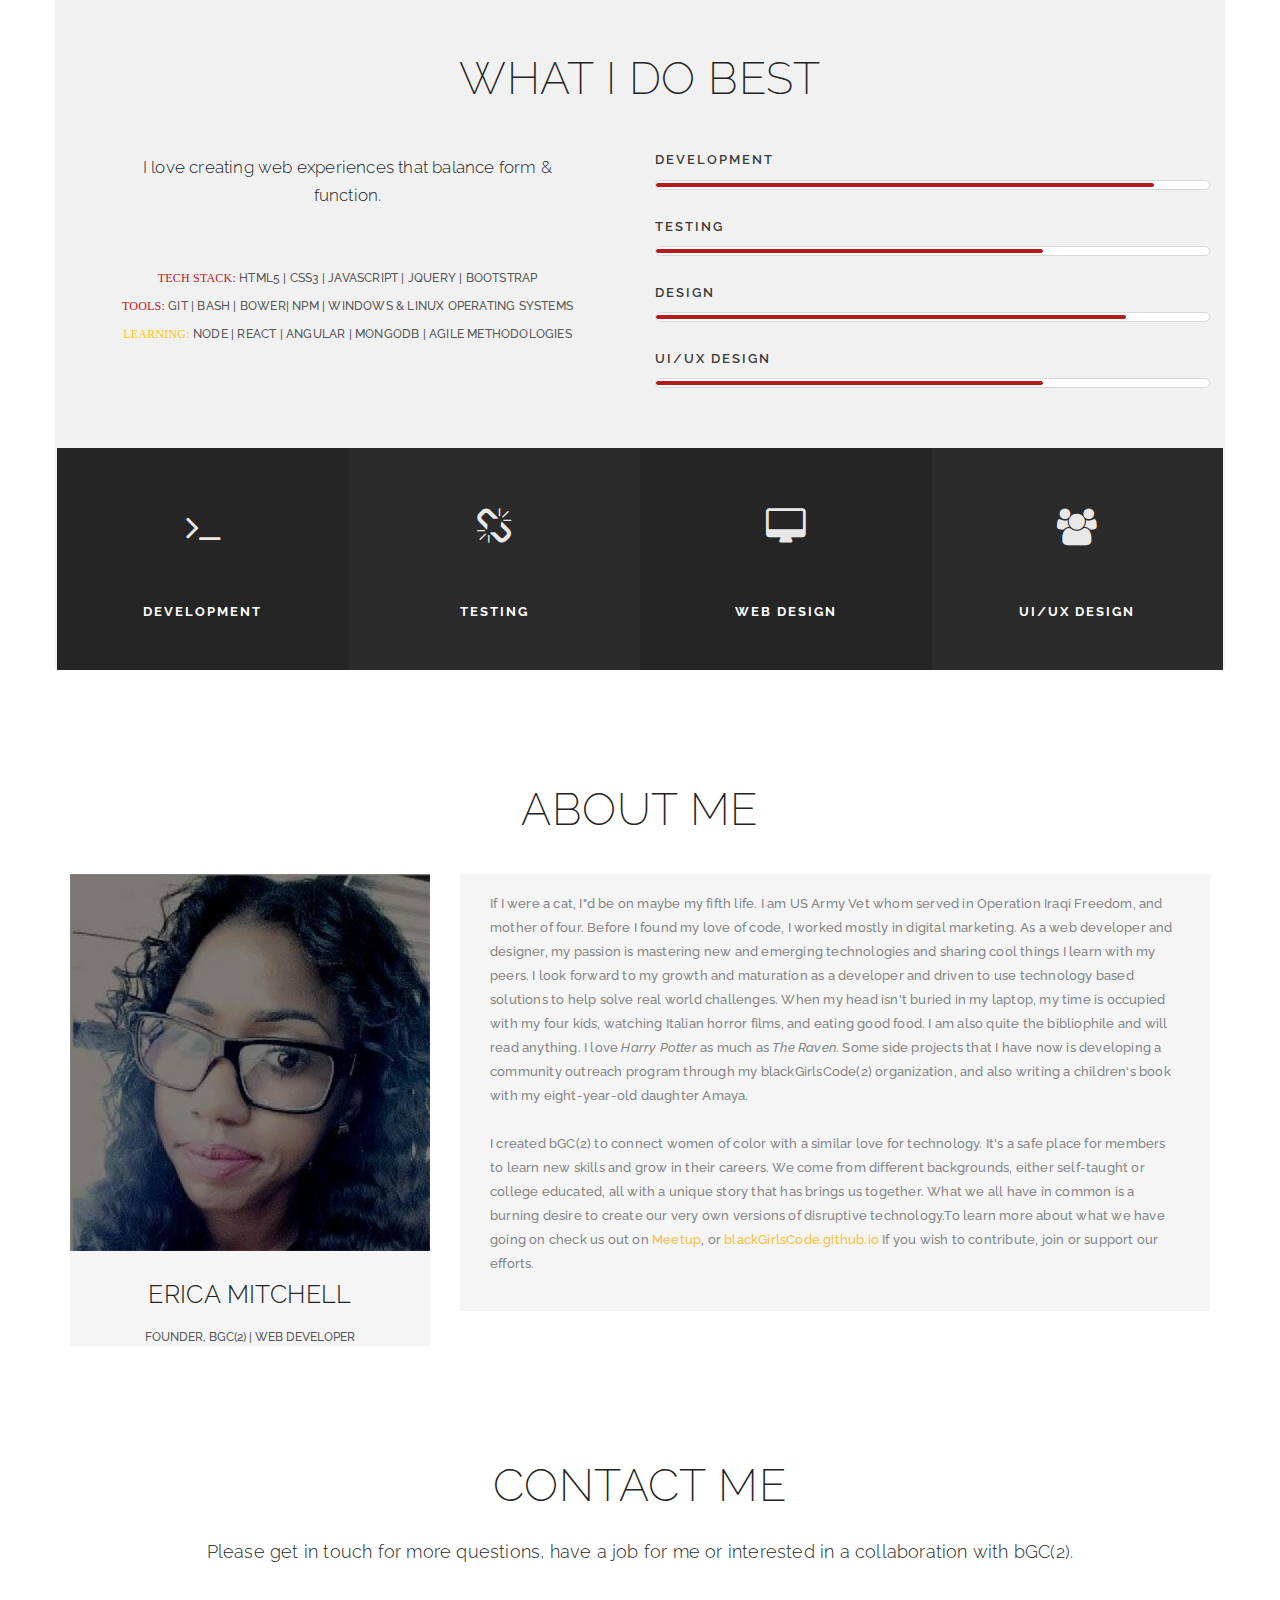
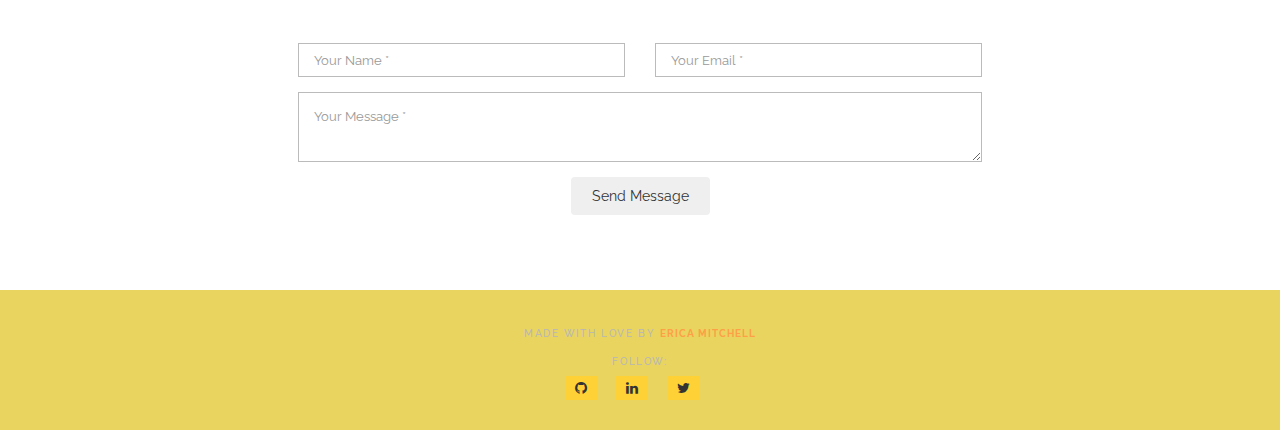
==== commit 4ca3e0a3: "new project added to portfolio" ====
--- a/index.html
+++ b/index.html
@@ -90,7 +90,7 @@
 							<img src="images/Portfolio/pomo.jpg" alt="img02" class="img-responsive" />
 							<figcaption>
 								<h2>Pomodoro Clock</h2>
-								<p>Branding, Web Design</p>
+								<p>Javascript, Responsive Design</p>
 								<a href="#" data-toggle="modal" data-target="#Modal-5">View more</a>
 							</figcaption>
 						</figure>
@@ -155,10 +155,10 @@
 			<div class="col-md-6 col-0-gutter">
 					<div class="ot-portfolio-item">
 						<figure class="effect-bubba">
-							<img src="images/demo/portfolio-6.jpg" alt="img02" class="img-responsive" />
+							<img src="images/Portfolio/dawgs.png" alt="img02" class="img-responsive" />
 							<figcaption>
-								<h2>Coming Soon</h2>
-								<p>Something Super-Awesome</p>
+								<h2>Adopt-A-Dawg</h2>
+								<p>Javascript, JQuery, Ajax, Milligram CSS</p>
 								<a href="#" data-toggle="modal" data-target="#Modal-6">View more</a>
 							</figcaption>
 						</figure>
@@ -527,23 +527,27 @@
 				</div>
 			</div>
 		</div>
-		<!-- start emply Modal -->
+		<!-- dawg Modal -->
 		<div class="modal fade" id="Modal-6" tabindex="-1" role="dialog" aria-labelledby="Modal-label-6">
 			<div class="modal-dialog" role="document">
 				<div class="modal-content">
 					<div class="modal-header">
 						<button type="button" class="close" data-dismiss="modal" aria-label="Close"><span aria-hidden="true">&times;</span></button>
-						<h4 class="modal-title" id="Modal-label-6">Coming Soon!</h4>
+						<h4 class="modal-title" id="Modal-label-6">Adopt-A-Dawg</h4>
 					</div>
 					<div class="modal-body">
-						<img src="images/demo/portfolio-6.jpg" alt="img01" class="img-responsive" />
-						<div class="modal-works"><span>Coming Soon</span></div>
-						<p>Come back soon!  I am working on some super-awesome!</p>
-
+						<img src="images/Portfolio/dawgs.png" alt="img01" class="img-responsive" />
+						<div class="modal-works"><span>Javascript</span><span>Ajax</span><span>jQuery</span><span>Milligram CSS</span>
+						</div>
+						<p>This project made me realize not all APIs are created equally.  Using the Petfinder API, generate a random pet available for adoption.  It's still a work in progress.  One of the challenges is the API response is in XML, something I am non too familiar with.  And translating the data to JSON proved to be a stretch.  But it was a fun exercise!</p>
 					</div>
 					<div class="modal-footer">
-					<span class="fa fa-github"></span>
-						<span class="fa fa-link"></span>
+						<a href="https://github.com/duggiemitchell/adopt_a_big_dawg">
+							<span class="fa fa-github"></span>
+						</a>
+						<a href="http://duggiemitchell.github.io/adopt_a_big_dawg">
+							<span class="fa fa-link"></span>
+						</a>
 						<button type="button" class="btn btn-default" data-dismiss="modal">Close</button>
 					</div>
 				</div>
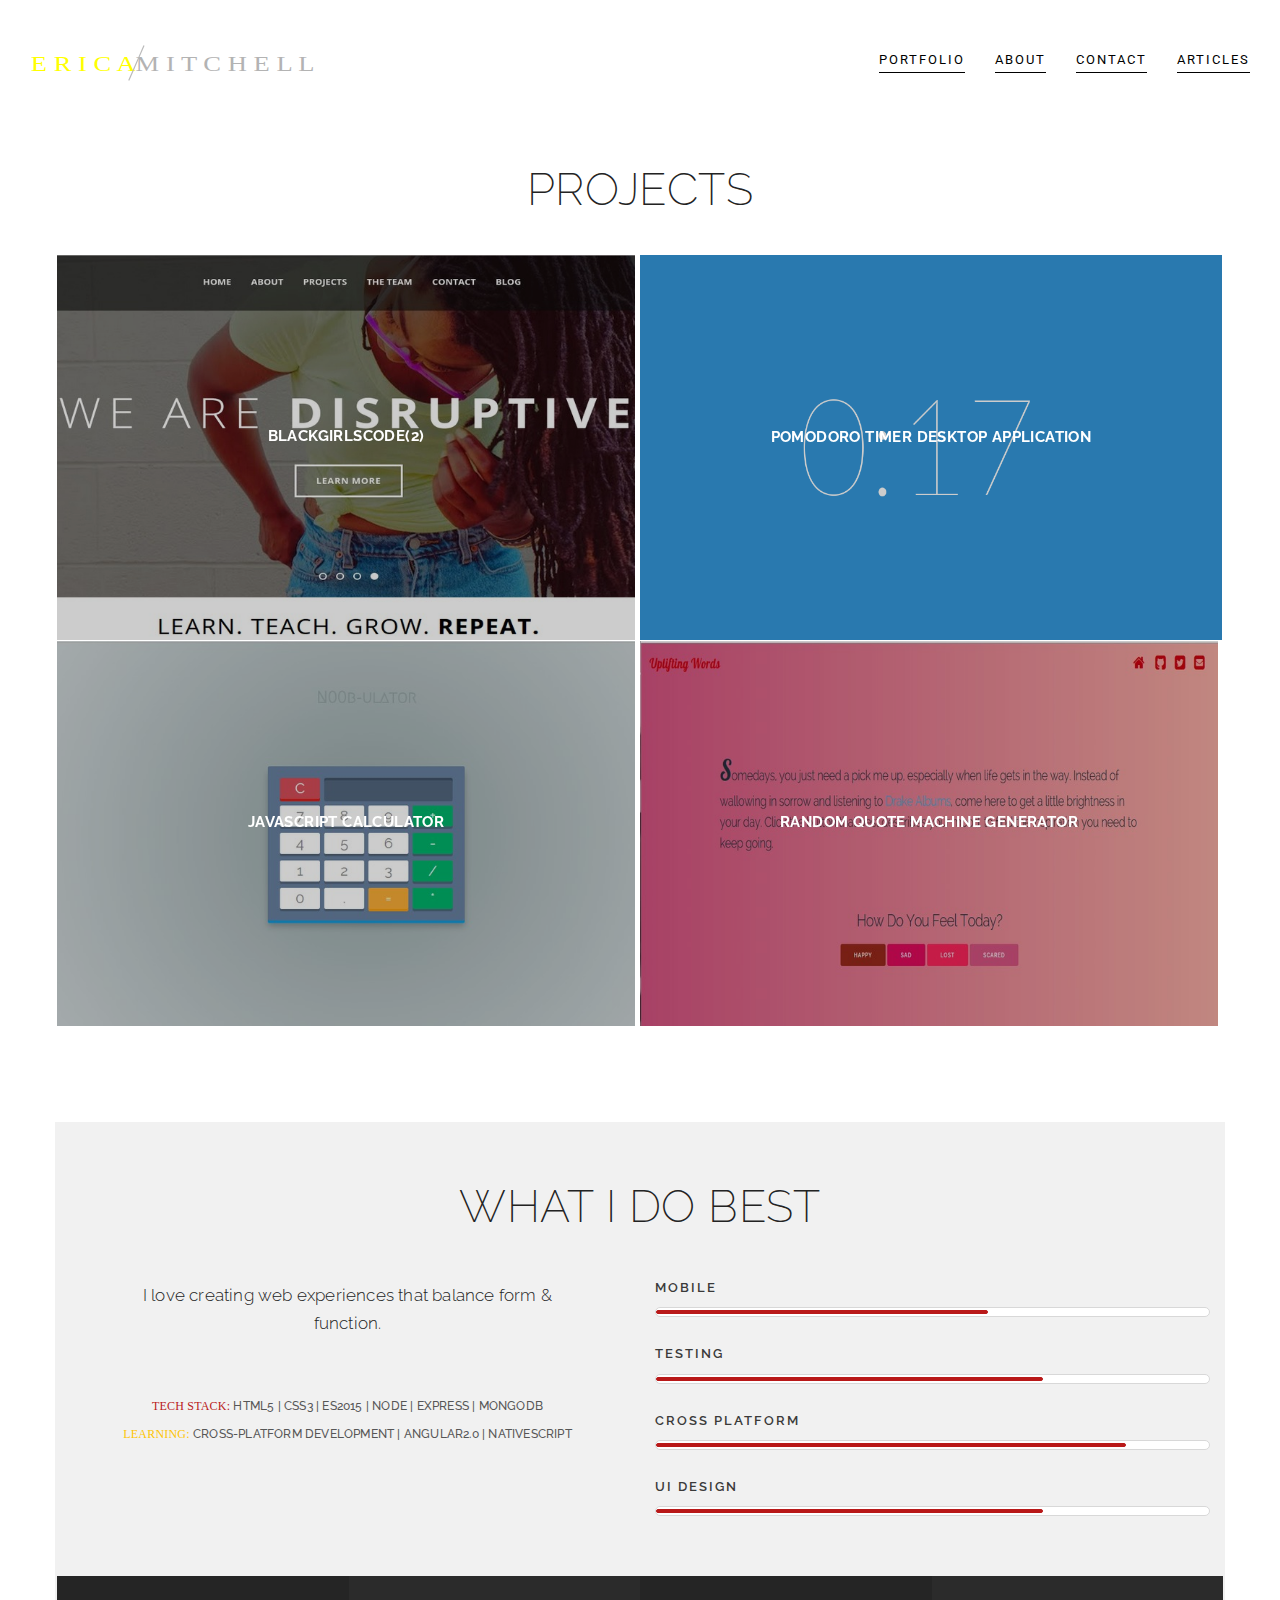
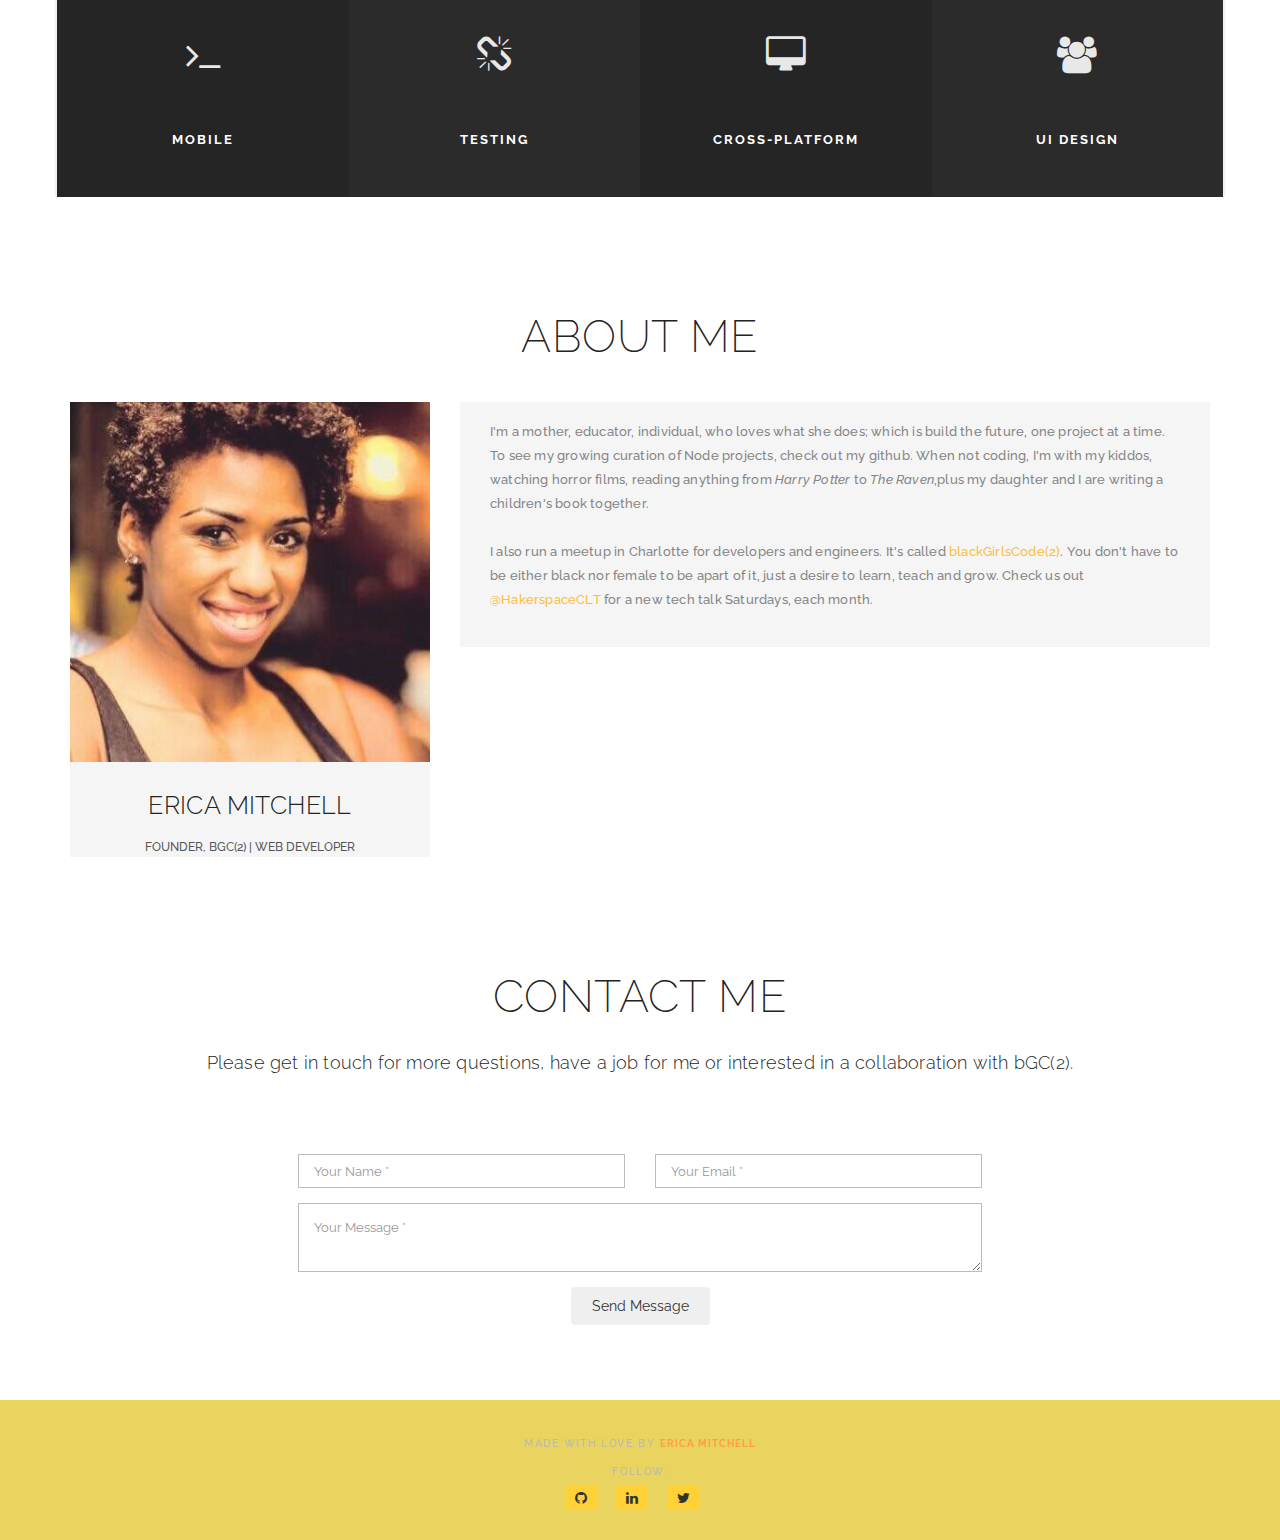
==== commit 65a8cce4: "general updates" ====
--- a/index.html
+++ b/index.html
@@ -5,8 +5,9 @@
 		<meta http-equiv="X-UA-Compatible" content="IE=edge">
 		<meta name="viewport" content="width=device-width, initial-scale=1">
 		<!-- The above 3 meta tags *must* come first in the head; any other head content must come *after* these tags -->
-		<meta name="description" content="">
-		<meta name="author" content="">
+		<meta name="google-site-verification" content="BRTxtdgI4Xs1YsIIXONSO734MLf4ylxutQrcvVfwOhg" />
+		<meta name="description" content="This is the official website for Erica Mitchell, founder of blackGirlsCode(2) and novice Javascript Engineer in Charlotte, NC.">
+		<meta name="Erica Mitchell" content="">
 		<link rel="icon" type="image/svg+xml" href="images/Erica/altlogo.svg">
 		<title>E. Mitchell - Web Developer | Charlotte, NC</title>
 		<!-- Bootstrap core CSS -->
@@ -63,8 +64,7 @@
 			<div class="row">
 				<div class="col-lg-12 text-center">
 					<div class="section-title">
-					<h2>My Works</h2>
-					<p> Here are a few of my most recent projects.  Some for play, all for fun.</p>
+					<h2>Projects</h2>
 					</div>
 				</div>
 			</div>
@@ -87,10 +87,10 @@
 			<div class="col-md-6 col-0-gutter">
 					<div class="ot-portfolio-item">
 						<figure class="effect-bubba ">
-							<img src="images/Portfolio/pomo.jpg" alt="img02" class="img-responsive" />
+							<img src="images/Portfolio/pomo1.png" alt="img02" class="img-responsive" />
 							<figcaption>
-								<h2>Pomodoro Clock</h2>
-								<p>Javascript, Responsive Design</p>
+								<h2>Pomodoro Timer Desktop Application</h2>
+								<p>Cross-Platform, Electronjs, Node</p>
 								<a href="#" data-toggle="modal" data-target="#Modal-5">View more</a>
 							</figcaption>
 						</figure>
@@ -130,43 +130,9 @@
 			</div> <!--end row -->
 
 
-				<!-- end portfolio item -->
-				<div class="row row-0-gutter">
-				<!-- Karebear Portfolio Item -->
-				<div class="col-md-6 col-0-gutter">
-					<div class="ot-portfolio-item">
-						<figure class="effect-bubba">
-							<img src="images/Portfolio/karebear.jpg" alt="img02" class="img-responsive" />
-							<figcaption>
-								<h2>Kare Bear Daycare</h2>
-								<p>Branding, Design, Web Design, jQuery, Skeleton CSS</p>
-								<a href="#" data-toggle="modal" data-target="#Modal-4">View more</a>
-							</figcaption>
-						</figure>
-					</div>
-				</div>
-				<!-- end portfolio item -->
-			<!-- end row -->
-
-				<!-- Pomodoro Clock Portfolio Start -->
-
-				<!-- end portfolio item -->
-				<!-- Porftolio Empty #6 -->
-			<div class="col-md-6 col-0-gutter">
-					<div class="ot-portfolio-item">
-						<figure class="effect-bubba">
-							<img src="images/Portfolio/dawgs.png" alt="img02" class="img-responsive" />
-							<figcaption>
-								<h2>Adopt-A-Dawg</h2>
-								<p>Javascript, JQuery, Ajax, Milligram CSS</p>
-								<a href="#" data-toggle="modal" data-target="#Modal-6">View more</a>
-							</figcaption>
-						</figure>
-					</div>
-				</div>
-				<!-- end portfolio item -->
-			</div>
-			<!-- end row -->
+
+
+			</div>
 		</div>
 		</section>
 		<!-- end portfolio -->
@@ -185,26 +151,26 @@
 						<div class="mz-about-container">
 							<p>I love creating web experiences that balance form & function.</p>
 							<div class="tech-stack">
-								<p><span class="red">Tech Stack: </span>HTML5 | CSS3 | JavaScript | jQuery | Bootstrap<br>
-								<span class="red">Tools: </span>Git | Bash | Bower| NPM | Windows & Linux Operating Systems<br>
-								<span class="yellow">Learning: </span>Node | React | Angular | MongoDB | Agile Methodologies</p>
+								<p><span class="red">Tech Stack: </span>HTML5 | CSS3 | ES2015 | Node | Express | MongoDB<br>
+
+								<span class="yellow">Learning: </span>Cross-Platform Development | Angular2.0 | NativeScript </p>
 							</div>
 						</div>
 					</div>
 					<div class="col-md-6">
 						<!-- skill bar item -->
 						<div class="skillbar-item">
-							<div class="skillbar" data-percent="90%">
-								<h3>Development</h3>
+							<div class="skillbar" data-percent="60%">
+								<h3>Mobile</h3>
 								<div class="skillbar-bar">
-									<div class="skillbar-percent" style="width: 90%;">
+									<div class="skillbar-percent" style="width: 60%;">
 									</div>
 								</div>
 							</div>
 						</div>
 						<!-- skill bar item -->
 						<div class="skillbar-item">
-							<div class="skillbar" data-percent="80%">
+							<div class="skillbar" data-percent="70%">
 								<h3>Testing</h3>
 								<div class="skillbar-bar">
 									<div class="skillbar-percent" style="width: 70%;">
@@ -215,7 +181,7 @@
 						<!-- skill bar item -->
 						<div class="skillbar-item">
 							<div class="skillbar" data-percent="85%">
-								<h3>Design</h3>
+								<h3>Cross Platform</h3>
 								<div class="skillbar-bar">
 									<div class="skillbar-percent" style="width: 85%;">
 									</div>
@@ -225,7 +191,7 @@
 						<!-- skill bar item -->
 						<div class="skillbar-item">
 							<div class="skillbar" data-percent="70%">
-								<h3>UI/UX Design</h3>
+								<h3>UI Design</h3>
 								<div class="skillbar-bar">
 									<div class="skillbar-percent" style="width: 70%;">
 									</div>
@@ -239,7 +205,7 @@
 					<div class="col-md-3 col-0-gutter mz-about-default text-center">
 						<div class="mz-module-about">
 							<i class="fa fa-terminal ot-circle"></i>
-							<h3>Development</h3>
+							<h3>Mobile</h3>
 						</div>
 					</div>
 					<!-- end about module -->
@@ -255,7 +221,7 @@
 					<div class="col-md-3 col-0-gutter mz-about-default text-center">
 						<div class="mz-module-about">
 							<i class="fa fa-desktop ot-circle"></i>
-							<h3>Web Design</h3>
+							<h3>Cross-Platform</h3>
 						</div>
 					</div>
 					<!-- end about module -->
@@ -263,7 +229,7 @@
 					<div class="col-md-3 col-0-gutter mz-about-dark text-center">
 						<div class="mz-module-about">
 							<i class="fa fa-users ot-circle"></i>
-							<h3>UI/UX Design</h3>
+							<h3>UI Design</h3>
 						</div>
 					</div>
 					<!-- end about module -->
@@ -285,7 +251,7 @@
 					<div class="col-md-4">
 						<div class="team-item">
 							<div class="team-image">
-								<img src="images/Erica/resizedme.png" class="img-responsive" alt="Developer In Charlotte">
+								<img src="images/Erica/Linkedin.jpg" class="img-responsive" alt="Developer In Charlotte">
 							</div>
 							<div class="team-text">
 								<h3>ERICA MITCHELL</h3>
@@ -296,10 +262,11 @@
 					<!-- team member item -->
 					<div class="col-md-8">
 					<div class="team-item">
-						<p>If I were a cat, I"d be on maybe my fifth life. I am US Army Vet whom served in Operation Iraqi Freedom, and mother of four. Before I found my love of code, I worked mostly in digital marketing.
-						As a web developer and designer, my passion is mastering new and emerging technologies and sharing cool things I learn with my peers. I look forward to my growth and maturation as a developer and driven to use technology based solutions to help solve real world challenges.
-						When my head isn't buried in my laptop, my time is occupied with my four kids, watching Italian horror films, and eating good food. I am also quite the bibliophile and will read anything. I love <em>Harry Potter</em> as much as <em>The Raven</em>. Some side projects that I have now is developing a community outreach program through my blackGirlsCode(2) organization, and also writing a children's book with my eight-year-old daughter Amaya.<br><br>
-						I created bGC(2) to connect women of color with a similar love for technology. It's a safe place for members to learn new skills and grow in their careers. We come from different backgrounds, either self-taught or college educated, all with a unique story that has brings us together. What we all have in common is a burning desire to create our very own versions of disruptive technology.To learn more about what we have going on check us out on <a href="http://www.meetup.com/blackGirlsCode-2/">Meetup</a>, or <a href="http://blackGirlsCode.github.io">blackGirlsCode.github.io</a> If you wish to contribute, join or support our efforts.</p>
+						<p>I'm a mother, educator, individual, who loves what she does; which is build the future, one project at a time.  To see my growing curation of Node projects, check out my github.
+
+						When not coding, I'm with my kiddos, watching horror films, reading anything from <em>Harry Potter</em> to <em>The Raven</em>,plus my daughter and I are writing a children's book together.<br><br>
+
+						I also run a meetup in Charlotte for developers and engineers.  It's called <a href="http://blackgirlscode.github.io">blackGirlsCode(2)</a>.  You don't have to be either black nor female to be apart of it, just a desire to learn, teach and grow.  Check us out <a href="http://hackerspaceclt.com">@HakerspaceCLT</a> for a new tech talk Saturdays, each month.</p>
 
 				</div>
 					</div>
@@ -470,31 +437,6 @@
 			</div>
 		</div>
 
-		<!-- Modal for karebear portfolio item  -->
-		<div class="modal fade" id="Modal-4" tabindex="-1" role="dialog" aria-labelledby="Modal-label-4">
-			<div class="modal-dialog" role="document">
-				<div class="modal-content">
-					<div class="modal-header">
-						<button type="button" class="close" data-dismiss="modal" aria-label="Close"><span aria-hidden="true">&times;</span></button>
-						<h4 class="modal-title" id="Modal-label-4">Karebear Kids Daycare</h4>
-					</div>
-					<div class="modal-body">
-						<img src="images/Modals/karebear.jpg" alt="img01" class="img-responsive" />
-						<div class="modal-works"><span>Branding</span><span>Web Design</span><span>jQuery</span><span>Skeleton CSS</span></div>
-						<p>Simple mobile responsive website built using Skeleton CSS.  Karebear Day Care is a staple in-home child care provider in the University Area Charlotte.  I had the pleasure of building their first web-site since opening their doors 15 years ago.</p>
-					</div>
-					<div class="modal-footer">
-						<a href=" http://duggiemitchell.github.io/quid-pro-quo">
-						<span class="fa fa-link"></span>
-					</a>
-						<a href="https://github.com/duggiemitchell/quid-pro-quo">
-						<span class="fa fa-github"></span>
-					</a>
-						<button type="button" class="btn btn-default" data-dismiss="modal">Close</button>
-					</div>
-				</div>
-			</div>
-		</div>
 
 		<!-- Modal for pono clock item  -->
 		<div class="modal fade" id="Modal-5" tabindex="-1" role="dialog" aria-labelledby="Modal-label-5">
@@ -502,57 +444,24 @@
 				<div class="modal-content">
 					<div class="modal-header">
 						<button type="button" class="close" data-dismiss="modal" aria-label="Close"><span aria-hidden="true">&times;</span></button>
-						<h4 class="modal-title" id="Modal-label-5">Slight Werk - Pomodoro Clock</h4>
+						<h4 class="modal-title" id="Modal-label-5">Pomodoro Timer Desktop Application</h4>
 					</div>
 					<div class="modal-body">
-						<img src="images/Modals/pomo.jpg" alt="img01" class="img-responsive" />
-						<div class="modal-works"><span>Javascript</span><span>Responsive Design</span></div>
-						<p>Javascript & JQuery was used to create a pomodoro clock.  The Pomodoro Technique is a time management method developed by Francesco Cirillo in the late 1980s. It uses a timer to break down work into intervals, traditionally 25 minutes in length, separated by short breaks..</p>
-						<ol>User Stories:
-							<li> I can start a 25 minute pomodoro, and the timer will go off once 25 minutes has elapsed.</li>
-							<li>I can reset the clock for my next pomodoro.</li>
-							<li> I can customize the length of each pomodoro.</li>
-							<li><span class="red">BONUS </span> A diifferent color displays alerting time remaining in each pomodoro.</li>
-						</ol>
-					</div>
+						<img src="images/pomo.png" alt="img01" class="img-responsive" />
+						<div class="modal-works"><span>Cross-Platform</span><span>Electronjs</span></div>
+						<p>The Pomodoro is a productivity technique that allows you to work for 25 minutes and take a five minute break. This is a desktop application that will run on Linux, Mac, and Windows build using <a href="http://electron.atom.io/">electron</a> + <a href="http://photonkit.com">photonkit.</a></p>
+						</div>
 					<div class="modal-footer">
-						<a href="http://duggiemitchell.github.io/pomodoro_clock">
+						<a href="https://github.com/duggiemitchell/electron-app-pomodoro-timer">
 						<span class="fa fa-github"></span>
 					</a>
-						<a href="https://github.com/duggiemitchell/pomodoro_clock">
-						<span class="fa fa-link"></span>
-					</a>
+
 						<button type="button" class="btn btn-default" data-dismiss="modal">Close</button>
 					</div>
 				</div>
 			</div>
 		</div>
-		<!-- dawg Modal -->
-		<div class="modal fade" id="Modal-6" tabindex="-1" role="dialog" aria-labelledby="Modal-label-6">
-			<div class="modal-dialog" role="document">
-				<div class="modal-content">
-					<div class="modal-header">
-						<button type="button" class="close" data-dismiss="modal" aria-label="Close"><span aria-hidden="true">&times;</span></button>
-						<h4 class="modal-title" id="Modal-label-6">Adopt-A-Dawg</h4>
-					</div>
-					<div class="modal-body">
-						<img src="images/Portfolio/dawgs.png" alt="img01" class="img-responsive" />
-						<div class="modal-works"><span>Javascript</span><span>Ajax</span><span>jQuery</span><span>Milligram CSS</span>
-						</div>
-						<p>This project made me realize not all APIs are created equally.  Using the Petfinder API, generate a random pet available for adoption.  It's still a work in progress.  One of the challenges is the API response is in XML, something I am non too familiar with.  And translating the data to JSON proved to be a stretch.  But it was a fun exercise!</p>
-					</div>
-					<div class="modal-footer">
-						<a href="https://github.com/duggiemitchell/adopt_a_big_dawg">
-							<span class="fa fa-github"></span>
-						</a>
-						<a href="http://duggiemitchell.github.io/adopt_a_big_dawg">
-							<span class="fa fa-link"></span>
-						</a>
-						<button type="button" class="btn btn-default" data-dismiss="modal">Close</button>
-					</div>
-				</div>
-			</div>
-		</div>
+
 
 		<!-- Bootstrap core JavaScript
 			================================================== -->
--- a/css/style.css
+++ b/css/style.css
@@ -85,6 +85,33 @@
 iframe {
 	padding: 20px;
 }
+/*--------------------
+				404
+--------------------*/
+.four_oh_four 	{
+	position: relative;
+	background: #000 url("/images/Erica/404.jpg");
+	height: 100vh;
+	background-size: cover;
+	overflow: hidden;
+	color: #fff;
+	line-height: 2em;
+	text-transform: uppercase;
+	text-align: center;
+}
+.four_oh_four-text {
+	font-size: 3em;
+}
+.four_oh_four-text h1{
+	color: #fff;
+	font-size: 5em;
+	margin-top: 10%;
+}
+.four_oh_four-text h3{
+	color: #E9D460;
+	font-weight: bold;
+}
+
 /*--------------------
 1.1 Reset bootstrap
 --------------------*/
@@ -320,6 +347,10 @@
 #portfolio {
 	margin-top: 0;
 }
+.ot-portfolio-item img {
+	height: 385px;
+	width: 100%;
+}
 figure {
 	position: relative;
     float: left;
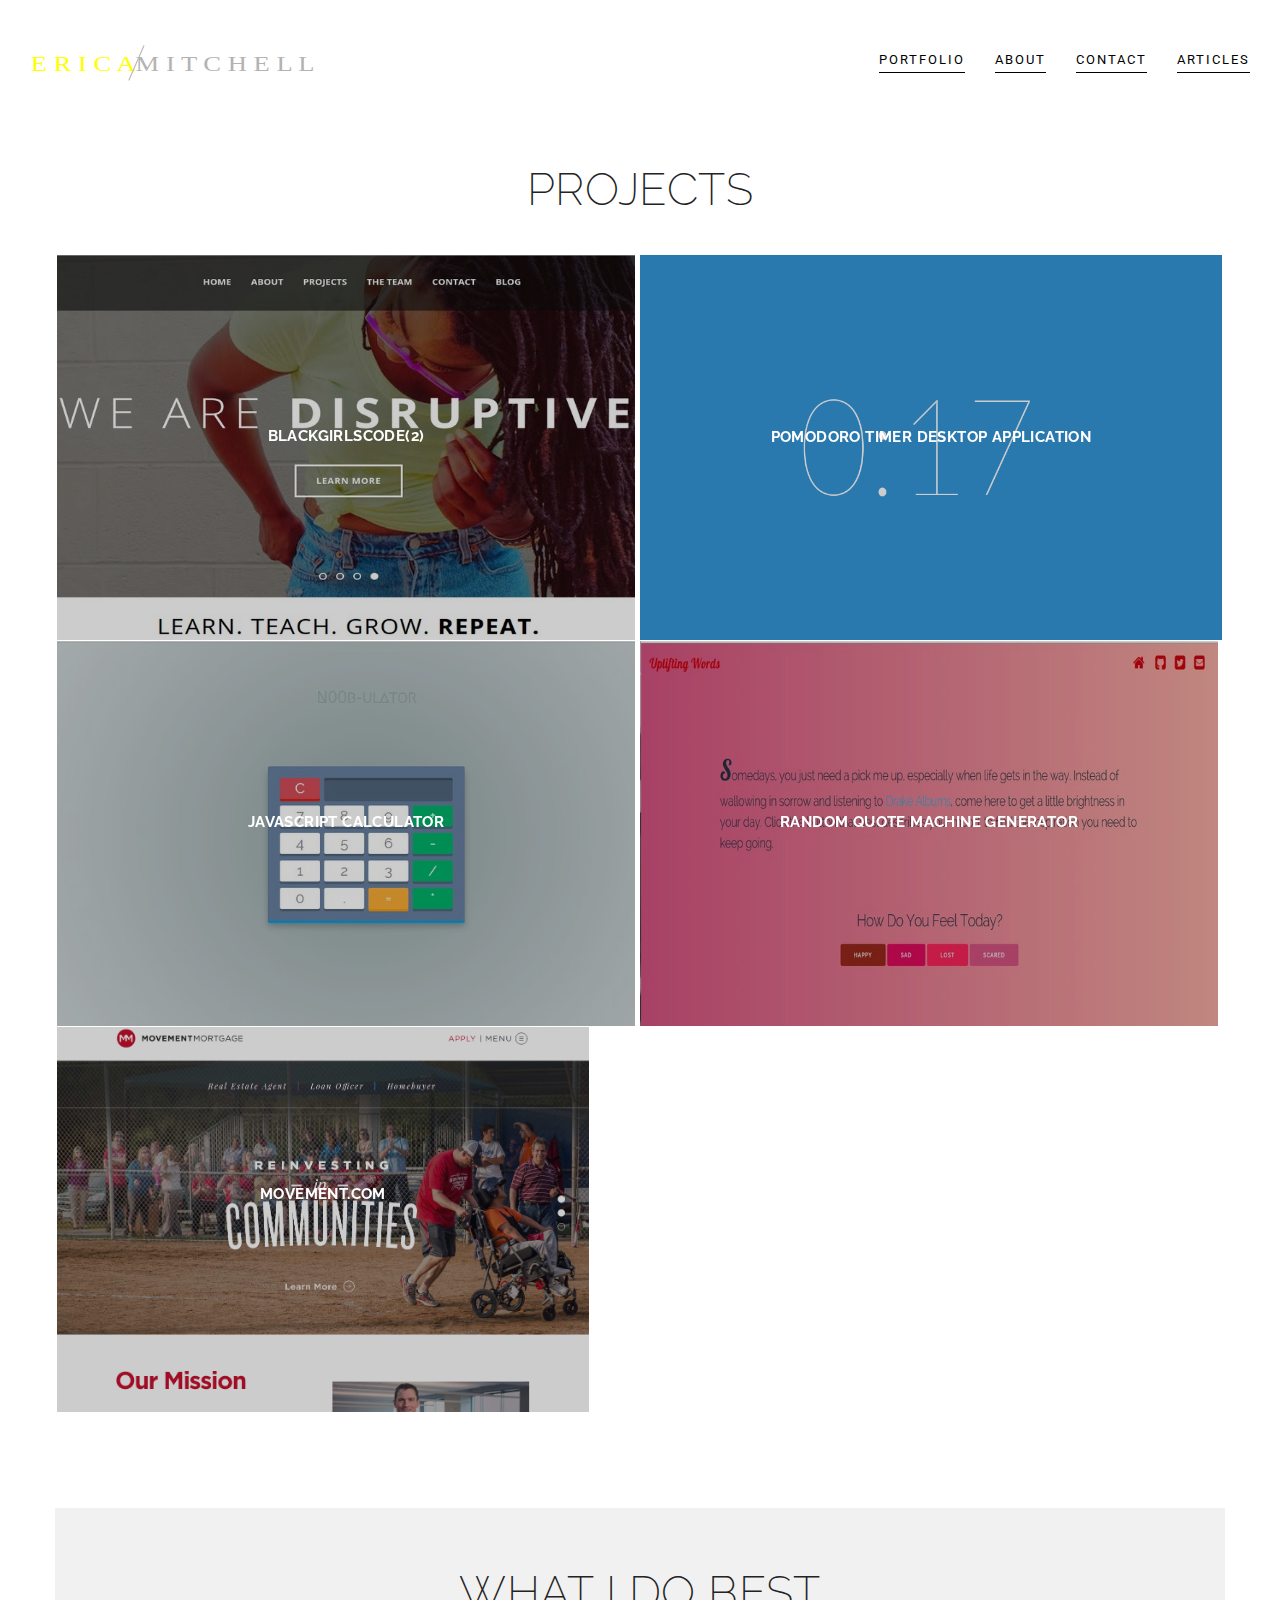
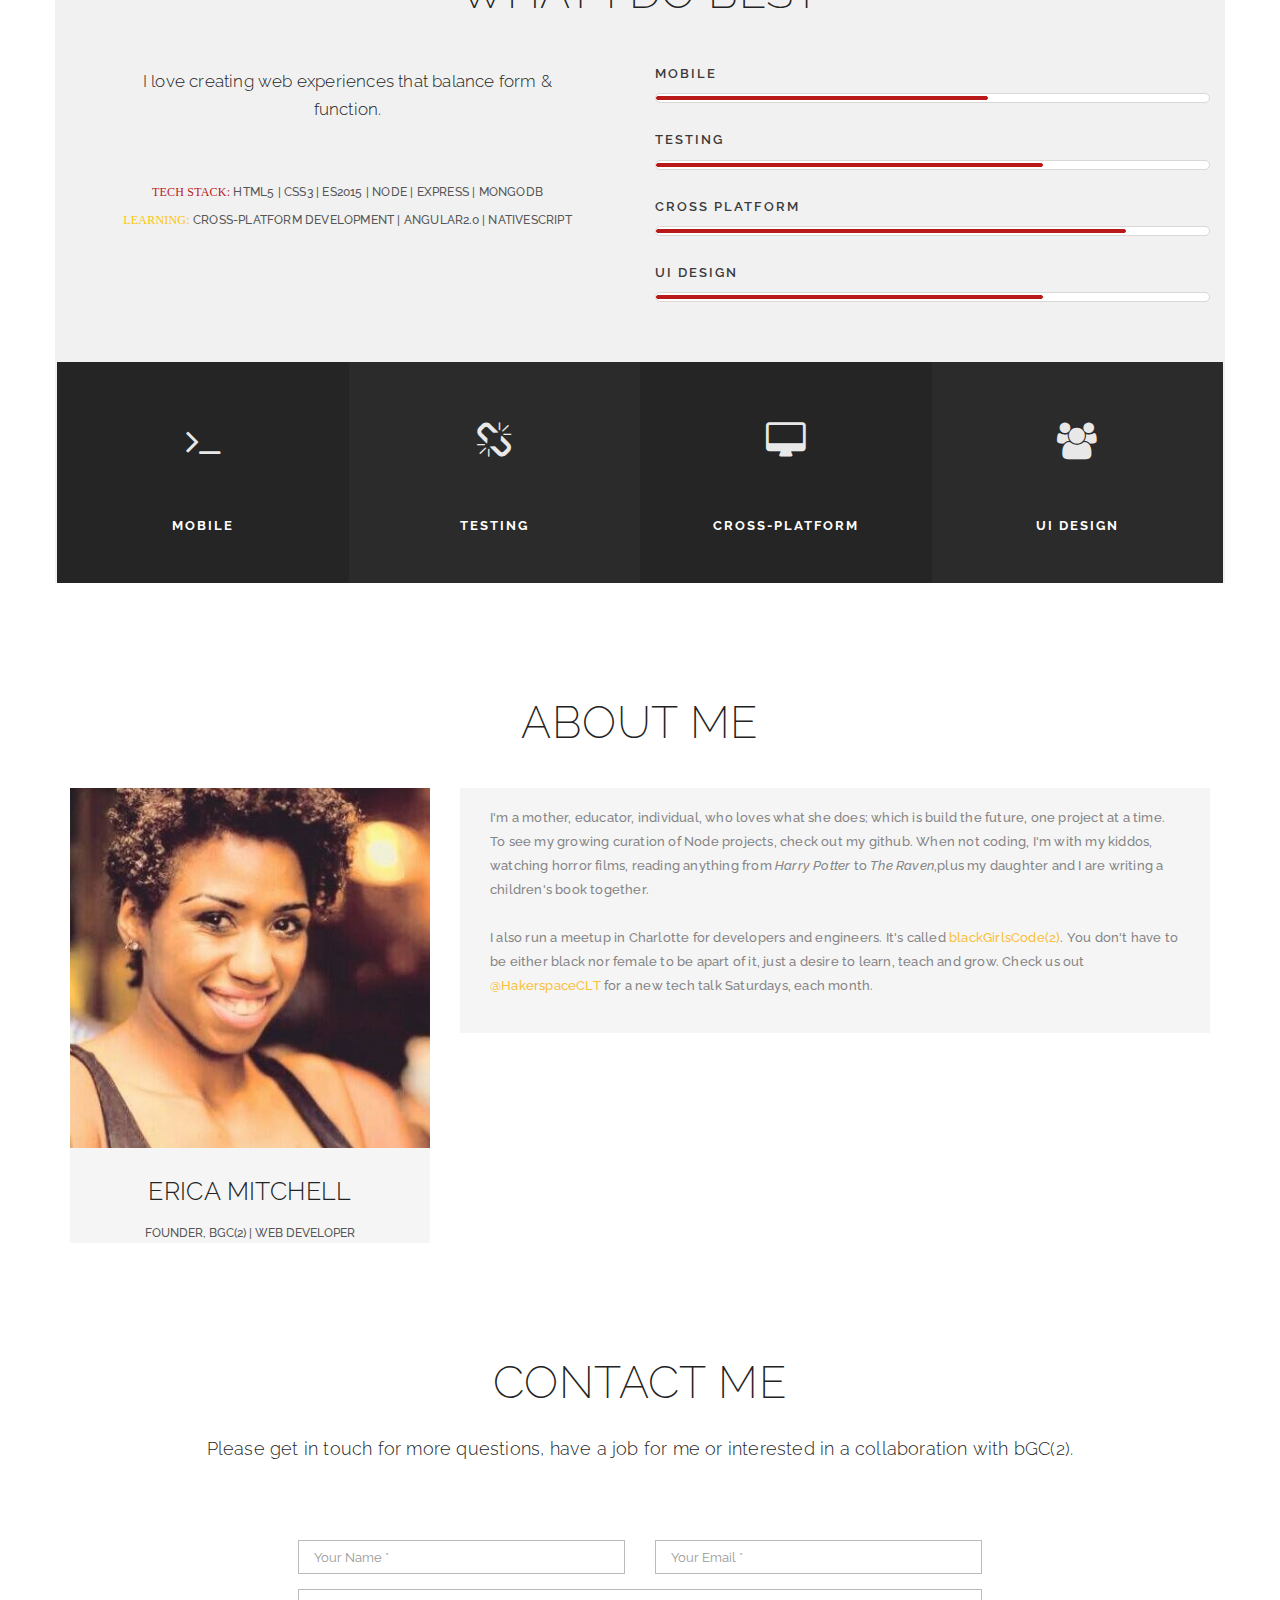
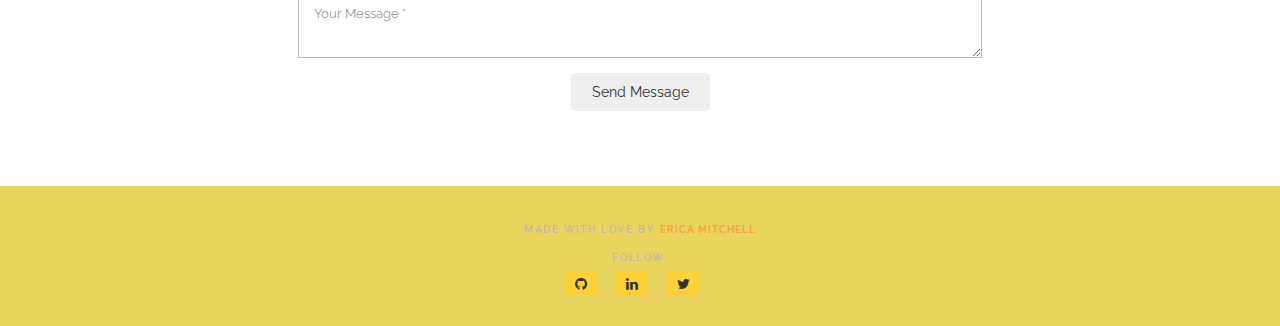
==== commit e572dace: "add project" ====
--- a/index.html
+++ b/index.html
@@ -114,7 +114,6 @@
 				</div>
 				<!-- end portfolio item -->
 
-				<!-- start quotes portfolio item -->
 				<div class="col-md-6 col-0-gutter">
 					<div class="ot-portfolio-item">
 						<figure class="effect-bubba ">
@@ -127,6 +126,19 @@
 						</figure>
 					</div>
 				</div>  <!-- end portfolio item -->
+
+				<div class="col-md-6 col-0-gutter">
+					<div class="ot-portfolio-item">
+						<figure class="effect-bubba ">
+							<img src="images/Portfolio/MM.png" alt="img02" class="img-responsive" />
+							<figcaption>
+								<h2>Movement.com</h2>
+								<p>Sass | Javascript | PHP</p>
+								<a href="#" data-toggle="modal" data-target="#Modal-6">View more</a>
+							</figcaption>
+						</figure>
+					</div>
+				</div>
 			</div> <!--end row -->
 
 
@@ -263,11 +275,8 @@
 					<div class="col-md-8">
 					<div class="team-item">
 						<p>I'm a mother, educator, individual, who loves what she does; which is build the future, one project at a time.  To see my growing curation of Node projects, check out my github.
-
 						When not coding, I'm with my kiddos, watching horror films, reading anything from <em>Harry Potter</em> to <em>The Raven</em>,plus my daughter and I are writing a children's book together.<br><br>
-
 						I also run a meetup in Charlotte for developers and engineers.  It's called <a href="http://blackgirlscode.github.io">blackGirlsCode(2)</a>.  You don't have to be either black nor female to be apart of it, just a desire to learn, teach and grow.  Check us out <a href="http://hackerspaceclt.com">@HakerspaceCLT</a> for a new tech talk Saturdays, each month.</p>
-
 				</div>
 					</div>
 					</div>
@@ -462,6 +471,28 @@
 			</div>
 		</div>
 
+		<div class="modal fade" id="Modal-6" tabindex="-1" role="dialog" aria-labelledby="Modal-label-5">
+			<div class="modal-dialog" role="document">
+				<div class="modal-content">
+					<div class="modal-header">
+						<button type="button" class="close" data-dismiss="modal" aria-label="Close"><span aria-hidden="true">&times;</span></button>
+						<h4 class="modal-title" id="Modal-label-6">Movement.com</h4>
+					</div>
+					<div class="modal-body">
+						<img src="images/Portfolio/MM.png" alt="img01" class="img-responsive" />
+						<div class="modal-works"><span>Sass</span><span>Wordpress</span><span>PHP</span></div>
+						<p>Maintain and improve main site  <a href="http://movement.com/">movement.com</a></p>
+						</div>
+					<div class="modal-footer">
+						<a href="http://movement.com">
+						<span class="fa fa-link"></span>
+					</a>
+
+						<button type="button" class="btn btn-default" data-dismiss="modal">Close</button>
+					</div>
+				</div>
+			</div>
+		</div>
 
 		<!-- Bootstrap core JavaScript
 			================================================== -->
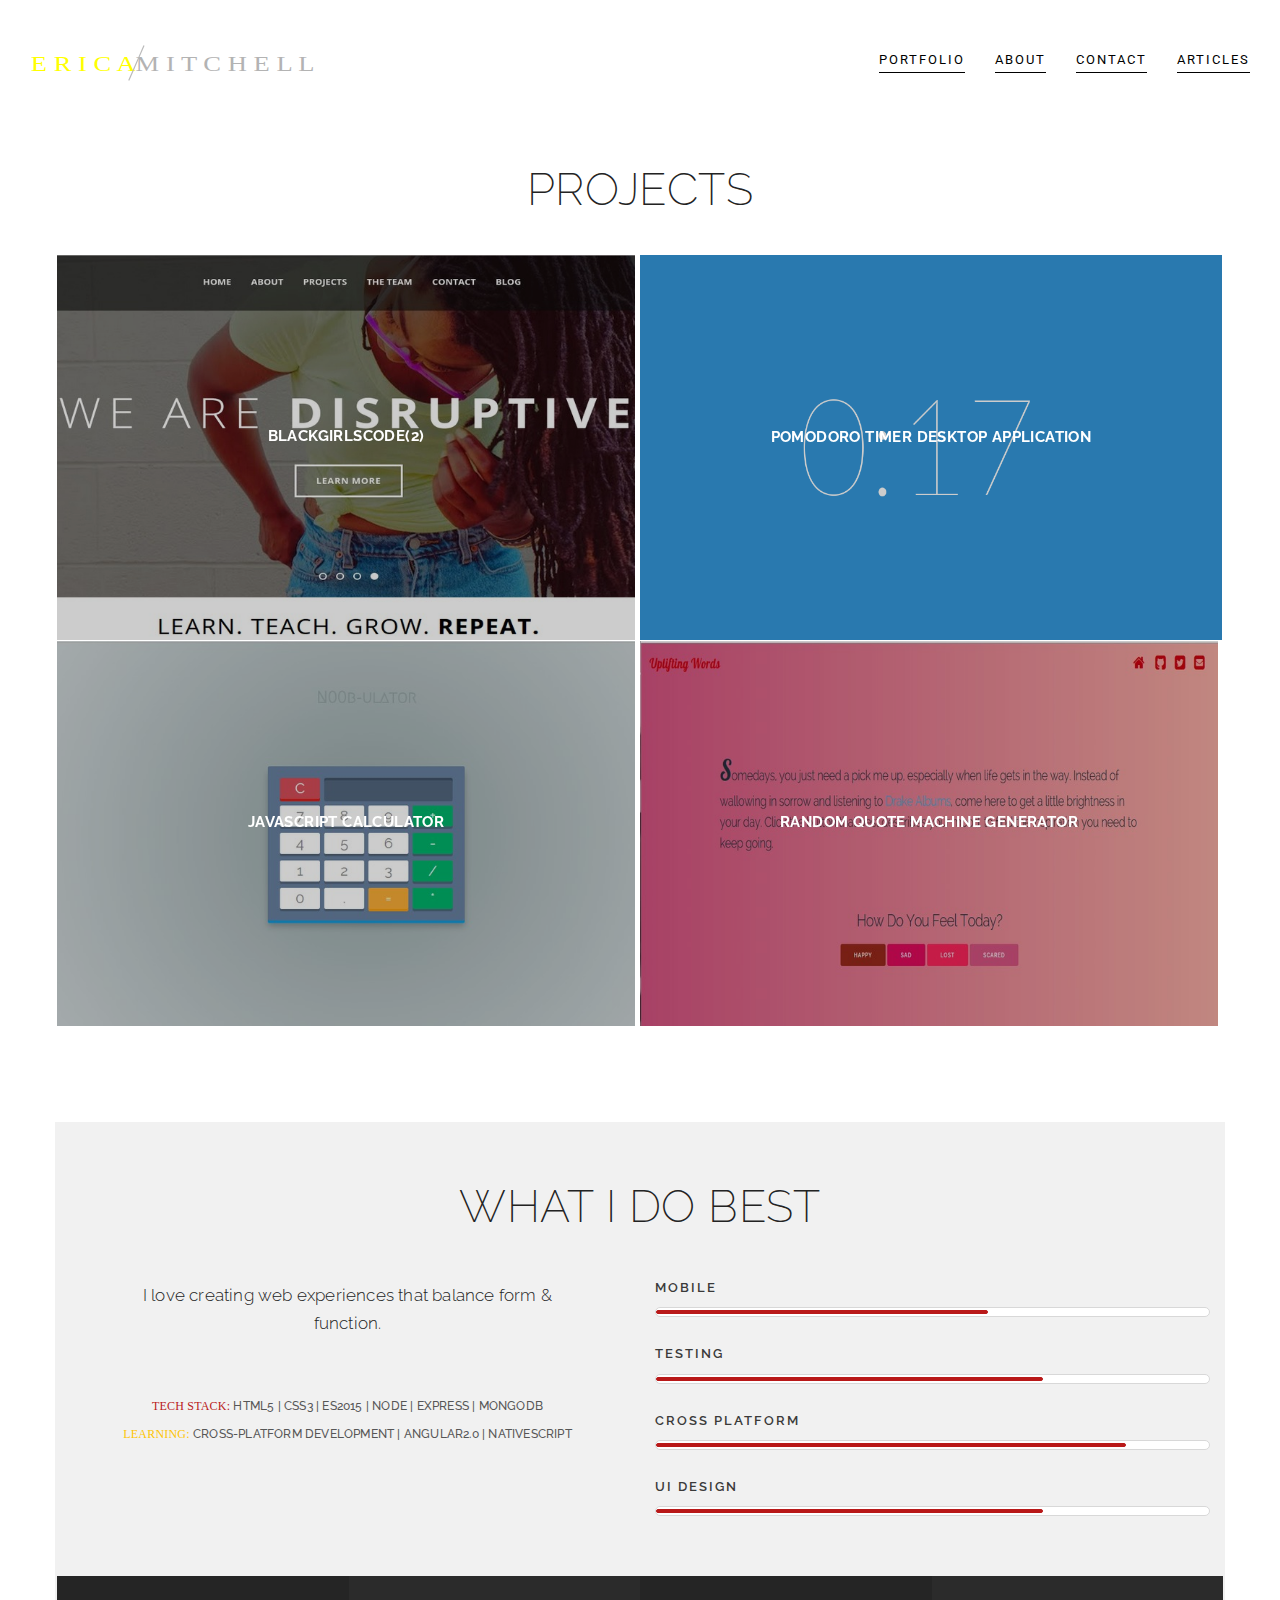
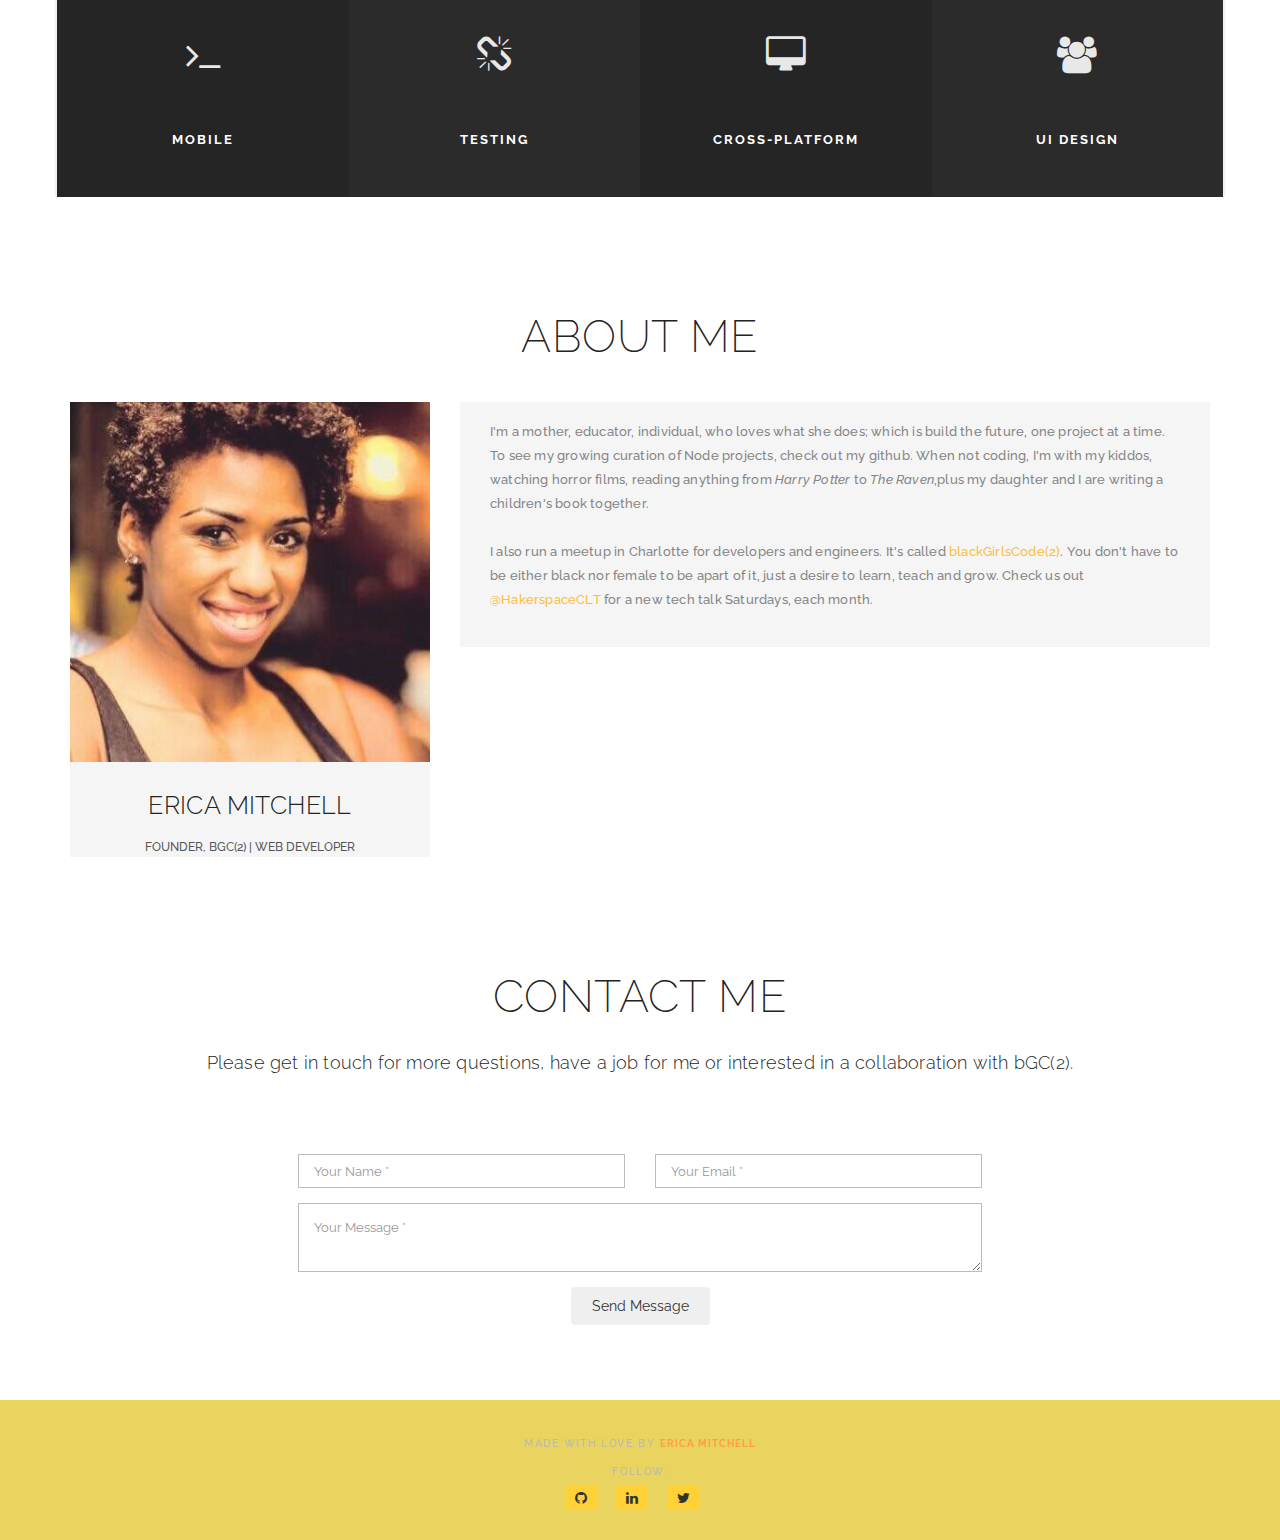
==== commit b6f27f75: "remove mm from portfolio items" ====
--- a/index.html
+++ b/index.html
@@ -1,505 +1,476 @@
 <!DOCTYPE html>
 <html lang="en">
-	<head>
-		<meta charset="utf-8">
-		<meta http-equiv="X-UA-Compatible" content="IE=edge">
-		<meta name="viewport" content="width=device-width, initial-scale=1">
-		<!-- The above 3 meta tags *must* come first in the head; any other head content must come *after* these tags -->
-		<meta name="google-site-verification" content="BRTxtdgI4Xs1YsIIXONSO734MLf4ylxutQrcvVfwOhg" />
-		<meta name="description" content="This is the official website for Erica Mitchell, founder of blackGirlsCode(2) and novice Javascript Engineer in Charlotte, NC.">
-		<meta name="Erica Mitchell" content="">
-		<link rel="icon" type="image/svg+xml" href="images/Erica/altlogo.svg">
-		<title>E. Mitchell - Web Developer | Charlotte, NC</title>
-		<!-- Bootstrap core CSS -->
-		<link href="css/bootstrap.min.css" rel="stylesheet">
-		<link rel="stylesheet" href="https://maxcdn.bootstrapcdn.com/font-awesome/4.4.0/css/font-awesome.min.css">
-		<!--gOOGLE fONT -->
-		<link href="https://fonts.googleapis.com/css?family=Jura" rel="stylesheet" type="text/css">
-		<!-- Custom styles-->
-		<link href="css/style.css" rel="stylesheet">
-	</head>
-	<body id="page-top">
-		<!-- Navigation -->
-		<nav class="navbar navbar-default">
-			<div class="container-fluid">
-				<!-- Brand and toggle get grouped for better mobile display -->
-				<div class="navbar-header page-scroll">
-					<button type="button" class="navbar-toggle" data-toggle="collapse" data-target="#bs-example-navbar-collapse-1">
+
+<head>
+    <meta charset="utf-8">
+    <meta http-equiv="X-UA-Compatible" content="IE=edge">
+    <meta name="viewport" content="width=device-width, initial-scale=1">
+    <!-- The above 3 meta tags *must* come first in the head; any other head content must come *after* these tags -->
+    <meta name="google-site-verification" content="BRTxtdgI4Xs1YsIIXONSO734MLf4ylxutQrcvVfwOhg" />
+    <meta name="description" content="This is the official website for Erica Mitchell, founder of blackGirlsCode(2) and novice Javascript Engineer in Charlotte, NC.">
+    <meta name="Erica Mitchell" content="">
+    <link rel="icon" type="image/svg+xml" href="images/Erica/altlogo.svg">
+    <title>E. Mitchell - Web Developer | Charlotte, NC</title>
+    <!-- Bootstrap core CSS -->
+    <link href="css/bootstrap.min.css" rel="stylesheet">
+    <link rel="stylesheet" href="https://maxcdn.bootstrapcdn.com/font-awesome/4.4.0/css/font-awesome.min.css">
+    <!--gOOGLE fONT -->
+    <link href="https://fonts.googleapis.com/css?family=Jura" rel="stylesheet" type="text/css">
+    <!-- Custom styles-->
+    <link href="css/style.css" rel="stylesheet">
+</head>
+
+<body id="page-top">
+    <!-- Navigation -->
+    <nav class="navbar navbar-default">
+        <div class="container-fluid">
+            <!-- Brand and toggle get grouped for better mobile display -->
+            <div class="navbar-header page-scroll">
+                <button type="button" class="navbar-toggle" data-toggle="collapse" data-target="#bs-example-navbar-collapse-1">
 					<span class="sr-only">Toggle navigation</span>
 					<span class="icon-bar"></span>
 					<span class="icon-bar"></span>
 					<span class="icon-bar"></span>
 					</button>
-					<a class="navbar-brand page-scroll" href="#page-top">
-						<img src="images/Erica/emlogo.svg" alt="edm" class="img-responsive">
-					</a>
-				</div>
-				<!-- Collect the nav links, forms, and other content for toggling -->
-				<div class="collapse navbar-collapse" id="bs-example-navbar-collapse-1">
-					<ul class="nav navbar-nav navbar-right">
-						<li class="hidden">
-							<a href="#page-top"></a>
-						</li>
-						<li>
-							<a class="page-scroll" href="#portfolio">Portfolio</a>
-						</li>
-						<li>
-							<a class="page-scroll" href="#erica">About</a>
-						</li>
-						<li>
-							<a class="page-scroll" href="#contact">Contact</a>
-						</li>
-						<li>
-							<a href="articles.html">Articles</a>
-						</li>
-					</ul>
-				</div>
-				<!-- /.navbar-collapse -->
-			</div>
-			<!-- /.container-fluid -->
-		</nav>
-
-		<section id="portfolio">
-			<div class="container">
-			<div class="row">
-				<div class="col-lg-12 text-center">
-					<div class="section-title">
-					<h2>Projects</h2>
-					</div>
-				</div>
-			</div>
-
-			<div class="row row-0-gutter">
-				<!-- start bgc portfolio item -->
-			<div class="col-md-6 col-0-gutter">
-					<div class="ot-portfolio-item">
-						<figure class="effect-bubba">
-							<img src="images/Portfolio/bgc20large.jpg" alt="img02" class="img-responsive" />
-							<figcaption>
-								<h2>blackGirlsCode(2)</h2>
-								<p>Bootstrap, Javascript, JQuery, Cross Browser compatibility, Sass & Compass</p>
-								<a href="#" data-toggle="modal" data-target="#Modal-3">View more</a>
-							</figcaption>
-						</figure>
-					</div>
-				</div>
-
-			<div class="col-md-6 col-0-gutter">
-					<div class="ot-portfolio-item">
-						<figure class="effect-bubba ">
-							<img src="images/Portfolio/pomo1.png" alt="img02" class="img-responsive" />
-							<figcaption>
-								<h2>Pomodoro Timer Desktop Application</h2>
-								<p>Cross-Platform, Electronjs, Node</p>
-								<a href="#" data-toggle="modal" data-target="#Modal-5">View more</a>
-							</figcaption>
-						</figure>
-					</div>
-				</div>
-				<!-- end portfolio item -->
-			</div>
-			<!--end row -->
-			<div class="row row-0-gutter">
-				<div class="col-md-6 col-0-gutter">
-					<div class="ot-portfolio-item">
-						<figure class="effect-bubba">
-							<img src="images/Portfolio/calculator.jpg" alt="img02" class="img-responsive" />
-							<figcaption>
-								<h2>Javascript Calculator</h2>
-								<p>CSS3 | Javascript</p>
-								<a href="#" data-toggle="modal" data-target="#Modal-1">View more</a>
-							</figcaption>
-						</figure>
-					</div>
-				</div>
-				<!-- end portfolio item -->
-
-				<div class="col-md-6 col-0-gutter">
-					<div class="ot-portfolio-item">
-						<figure class="effect-bubba ">
-							<img src="images/Portfolio/quoteme.jpg" alt="img02" class="img-responsive" />
-							<figcaption>
-								<h2>Random Quote Machine Generator</h2>
-								<p>CSS3 | Javascript</p>
-								<a href="#" data-toggle="modal" data-target="#Modal-2">View more</a>
-							</figcaption>
-						</figure>
-					</div>
-				</div>  <!-- end portfolio item -->
-
-				<div class="col-md-6 col-0-gutter">
-					<div class="ot-portfolio-item">
-						<figure class="effect-bubba ">
-							<img src="images/Portfolio/MM.png" alt="img02" class="img-responsive" />
-							<figcaption>
-								<h2>Movement.com</h2>
-								<p>Sass | Javascript | PHP</p>
-								<a href="#" data-toggle="modal" data-target="#Modal-6">View more</a>
-							</figcaption>
-						</figure>
-					</div>
-				</div>
-			</div> <!--end row -->
-
-
-
-
-			</div>
-		</div>
-		</section>
-		<!-- end portfolio -->
-
-		<section id="about" class="mz-module">
-			<div class="container light-bg">
-				<div class="row">
-					<div class="col-lg-12 text-center">
-						<div class="section-title">
-							<h2>What I do best</h2>
-						</div>
-					</div>
-				</div>
-				<div class="row">
-					<div class="col-md-6 text-center">
-						<div class="mz-about-container">
-							<p>I love creating web experiences that balance form & function.</p>
-							<div class="tech-stack">
-								<p><span class="red">Tech Stack: </span>HTML5 | CSS3 | ES2015 | Node | Express | MongoDB<br>
-
-								<span class="yellow">Learning: </span>Cross-Platform Development | Angular2.0 | NativeScript </p>
-							</div>
-						</div>
-					</div>
-					<div class="col-md-6">
-						<!-- skill bar item -->
-						<div class="skillbar-item">
-							<div class="skillbar" data-percent="60%">
-								<h3>Mobile</h3>
-								<div class="skillbar-bar">
-									<div class="skillbar-percent" style="width: 60%;">
-									</div>
-								</div>
-							</div>
-						</div>
-						<!-- skill bar item -->
-						<div class="skillbar-item">
-							<div class="skillbar" data-percent="70%">
-								<h3>Testing</h3>
-								<div class="skillbar-bar">
-									<div class="skillbar-percent" style="width: 70%;">
-									</div>
-								</div>
-							</div>
-						</div>
-						<!-- skill bar item -->
-						<div class="skillbar-item">
-							<div class="skillbar" data-percent="85%">
-								<h3>Cross Platform</h3>
-								<div class="skillbar-bar">
-									<div class="skillbar-percent" style="width: 85%;">
-									</div>
-								</div>
-							</div>
-						</div>
-						<!-- skill bar item -->
-						<div class="skillbar-item">
-							<div class="skillbar" data-percent="70%">
-								<h3>UI Design</h3>
-								<div class="skillbar-bar">
-									<div class="skillbar-percent" style="width: 70%;">
-									</div>
-								</div>
-							</div>
-						</div>
-					</div>
-				</div>
-				<div class="row row-0-gutter">
-					<!-- about module -->
-					<div class="col-md-3 col-0-gutter mz-about-default text-center">
-						<div class="mz-module-about">
-							<i class="fa fa-terminal ot-circle"></i>
-							<h3>Mobile</h3>
-						</div>
-					</div>
-					<!-- end about module -->
-					<!-- about module -->
-					<div class="col-md-3 col-0-gutter mz-about-dark text-center">
-						<div class="mz-module-about">
-							<i class="fa fa-chain-broken ot-circle"></i>
-							<h3>Testing</h3>
-						</div>
-					</div>
-					<!-- end about module -->
-					<!-- about module -->
-					<div class="col-md-3 col-0-gutter mz-about-default text-center">
-						<div class="mz-module-about">
-							<i class="fa fa-desktop ot-circle"></i>
-							<h3>Cross-Platform</h3>
-						</div>
-					</div>
-					<!-- end about module -->
-					<!-- about module -->
-					<div class="col-md-3 col-0-gutter mz-about-dark text-center">
-						<div class="mz-module-about">
-							<i class="fa fa-users ot-circle"></i>
-							<h3>UI Design</h3>
-						</div>
-					</div>
-					<!-- end about module -->
-				</div>
-			</div>
-			<!-- /.container -->
-		</section>
-		<section id="erica">
-			<div class="container">
-				<div class="row">
-					<div class="col-lg-12 text-center">
-						<div class="section-title">
-							<h2>About Me</h2>
-						</div>
-					</div>
-				</div>
-				<div class="row">
-					<!-- team member item -->
-					<div class="col-md-4">
-						<div class="team-item">
-							<div class="team-image">
-								<img src="images/Erica/Linkedin.jpg" class="img-responsive" alt="Developer In Charlotte">
-							</div>
-							<div class="team-text">
-								<h3>ERICA MITCHELL</h3>
-								<div class="team-position">Founder, bGC(2) | Web Developer</div>
-							</div>
-						</div>
-					</div>
-					<!-- team member item -->
-					<div class="col-md-8">
-					<div class="team-item">
-						<p>I'm a mother, educator, individual, who loves what she does; which is build the future, one project at a time.  To see my growing curation of Node projects, check out my github.
-						When not coding, I'm with my kiddos, watching horror films, reading anything from <em>Harry Potter</em> to <em>The Raven</em>,plus my daughter and I are writing a children's book together.<br><br>
-						I also run a meetup in Charlotte for developers and engineers.  It's called <a href="http://blackgirlscode.github.io">blackGirlsCode(2)</a>.  You don't have to be either black nor female to be apart of it, just a desire to learn, teach and grow.  Check us out <a href="http://hackerspaceclt.com">@HakerspaceCLT</a> for a new tech talk Saturdays, each month.</p>
-				</div>
-					</div>
-					</div>
-					<!-- end team member item -->
-
-				</div>
-		</section>
-
-		<section id="contact">
-			<div class="container">
-				<div class="row">
-					<div class="col-lg-12 text-center">
-						<div class="section-title">
-							<h2>Contact Me</h2>
-							<p>Please get in touch for more questions, have a job for me or interested in a collaboration with bGC(2).</p>
-						</div>
-					</div>
-				</div>
-				<div class="row">
-					<div class="col-lg-12 text-center">
-						<form name="sentMessage" id="contactForm" novalidate="">
-							<div class="row">
-								<div class="col-md-6">
-									<div class="form-group">
-										<input type="text" class="form-control" placeholder="Your Name *" id="name" required="" data-validation-required-message="Please enter your name.">
-										<p class="help-block text-danger"></p>
-									</div>
-								</div>
-								<div class="col-md-6">
-									<div class="form-group">
-										<input type="email" class="form-control" placeholder="Your Email *" id="email" required="" data-validation-required-message="Please enter your email address.">
-										<p class="help-block text-danger"></p>
-									</div>
-								</div>
-							</div>
-							<div class="row">
-								<div class="col-md-12">
-									<div class="form-group">
-										<textarea class="form-control" placeholder="Your Message *" id="message" required="" data-validation-required-message="Please enter a message."></textarea>
-										<p class="help-block text-danger"></p>
-									</div>
-								</div>
-								<div class="clearfix"></div>
-							</div>
-							<div class="row">
-								<div class="col-lg-12 text-center">
-									<div id="success"></div>
-									<button type="submit" class="btn">Send Message</button>
-								</div>
-							</div>
-						</form>
-					</div>
-				</div>
-			</div>
-		</section>
-		<p id="back-top">
-			<a href="#top"><i class="fa fa-angle-up"></i></a>
-		</p>
-		<footer>
-			<div class="container text-center">
-				<p>Made with Love by <a href="https://twitter.com/duggiemitchell"><span>Erica Mitchell</span></a></p>
-				<p>Follow:</p>
-					<i class="fa fa-github"></i>
-				  <i class="fa fa-linkedin"></i>
-					<i class="fa fa-twitter"></i>
-
-
-			</div>
-		</footer>
-
-		<!-- Modal for calculator portfolio -->
-		<div class="modal fade" id="Modal-1" tabindex="-1" role="dialog" aria-labelledby="Modal-label-1">
-			<div class="modal-dialog" role="document">
-				<div class="modal-content">
-					<div class="modal-header">
-						<button type="button" class="close" data-dismiss="modal" aria-label="Close"><span aria-hidden="true">&times;</span></button>
-						<h4 class="modal-title" id="Modal-label-1">n00bulator</h4>
-					</div>
-					<div class="modal-body">
-						<img src="images/Modals/calculator.png" alt="img01" class="img-responsive" />
-						<div class="modal-works"><span>Javascript</span><span>Flat Design</span></div>
-						<p>Basic Javascript Calculator with a flat design. Project is through <a href="http://www.freecodecamp.com/duggiemitchell">freecodecamp</a> basic front-end projects.</p>
-						<ol>User Stories:
-							<li> As a user, I can add, subtract, multiply and divide two numbers. </li>
-							<li> I can clear the input field with a clear button.</li>
-							<li>I can chain keep chaining mathematical operations together before hiting the equal button and the calculator will display the correct output</li>
-						</ol>
-					</div>
-					<div class="modal-footer">
-						<a href="https://github.com/duggiemitchell/n00b-ulator">
-						<span class="fa fa-github"></span>
-					</a>
-						<a href="http://duggiemitchell.github.io/n00b-ulator">
-						<span class="fa fa-link"></span>
-						</a>
-
-						<button type="button" class="btn btn-default" data-dismiss="modal">Close</button>
-					</div>
-				</div>
-			</div>
-		</div>
-
-		<!-- Modal for Quotes portfolio item -->
-		<div class="modal fade" id="Modal-2" tabindex="-1" role="dialog" aria-labelledby="Modal-label-2">
-			<div class="modal-dialog" role="document">
-				<div class="modal-content">
-					<div class="modal-header">
-						<button type="button" class="close" data-dismiss="modal" aria-label="Close"><span aria-hidden="true">&times;</span></button>
-						<h4 class="modal-title" id="Modal-label-2">Random Quote Machine Generator</h4>
-					</div>
-					<div class="modal-body">
-						<img src="images/Portfolio/quoteme.jpg" alt="img01" class="img-responsive" />
-						<div class="modal-works"><span>CSS3</span><span>Javascript</span></div>
-						<p>Quote Generator created with Vanilla Javascript. Project is through <a href="http://www.freecodecamp.com/duggiemitchell">freecodecamp</a> basic front-end projects.  </p>
-						<ol>User Stories:
-							<li>  I can click a button to show me a new random quote. </li>
-							<li><span class="red">BONUS</span> As a user, I can generate a quote based on my mood.</li>
-
-						</ol>
-
-
-					</div>
-					<div class="modal-footer">
-						<a href="https://github.com/duggiemitchell/quotes_on_quotes">
-						<span class="fa fa-github"></span>
-					</a>
-					<a href="http://duggiemitchell.github.io/quotes_on_quotes/">
-						<span class="fa fa-link"></span>
-					</a>
-						<button type="button" class="btn btn-default" data-dismiss="modal">Close</button>
-					</div>
-				</div>
-			</div>
-		</div>
-
-		<!-- Modal for bgc portfolio item -->
-		<div class="modal fade" id="Modal-3" tabindex="-1" role="dialog" aria-labelledby="Modal-label-3">
-			<div class="modal-dialog" role="document">
-				<div class="modal-content">
-					<div class="modal-header">
-						<button type="button" class="close" data-dismiss="modal" aria-label="Close"><span aria-hidden="true">&times;</span></button>
-						<h4 class="modal-title" id="Modal-label-3">blackGirlsCode(2)</h4>
-					</div>
-					<div class="modal-body">
-						<img src="images/Modals/bgc20large.jpg" alt="img01" class="img-responsive" />
-					<div class="modal-works">
-						<span>Bootstrap</span><span>Javascript</span><span>JQuery</span><span>Web Design</span>
-					</div>
-						<p>Second website version of my blackGirlsCode(2) organization.<br>Modern and flat design. Made with bootstrap v3.3.5 ,sass and compass featuring the latest technologies.</p>
-						<ol> Features:
-							<li>Owl-Carousel</li>
-							<li>WOW.js</li>
-							<li>Inview.js</li>
-						</ol>
-
-					</div>
-					<div class="modal-footer">
-						<a href="http://github.com/blackgirlscode/blackgirlscode.github.io">
-						<span class="fa fa-github"></span>
-						</a>
-						<a href="http://blackgirlscode.github.io">
-						<span class="fa fa-link"></span>
-						</a>
-						<button type="button" class="btn btn-default" data-dismiss="modal">Close</button>
-					</div>
-				</div>
-			</div>
-		</div>
-
-
-		<!-- Modal for pono clock item  -->
-		<div class="modal fade" id="Modal-5" tabindex="-1" role="dialog" aria-labelledby="Modal-label-5">
-			<div class="modal-dialog" role="document">
-				<div class="modal-content">
-					<div class="modal-header">
-						<button type="button" class="close" data-dismiss="modal" aria-label="Close"><span aria-hidden="true">&times;</span></button>
-						<h4 class="modal-title" id="Modal-label-5">Pomodoro Timer Desktop Application</h4>
-					</div>
-					<div class="modal-body">
-						<img src="images/pomo.png" alt="img01" class="img-responsive" />
-						<div class="modal-works"><span>Cross-Platform</span><span>Electronjs</span></div>
-						<p>The Pomodoro is a productivity technique that allows you to work for 25 minutes and take a five minute break. This is a desktop application that will run on Linux, Mac, and Windows build using <a href="http://electron.atom.io/">electron</a> + <a href="http://photonkit.com">photonkit.</a></p>
-						</div>
-					<div class="modal-footer">
-						<a href="https://github.com/duggiemitchell/electron-app-pomodoro-timer">
-						<span class="fa fa-github"></span>
-					</a>
-
-						<button type="button" class="btn btn-default" data-dismiss="modal">Close</button>
-					</div>
-				</div>
-			</div>
-		</div>
-
-		<div class="modal fade" id="Modal-6" tabindex="-1" role="dialog" aria-labelledby="Modal-label-5">
-			<div class="modal-dialog" role="document">
-				<div class="modal-content">
-					<div class="modal-header">
-						<button type="button" class="close" data-dismiss="modal" aria-label="Close"><span aria-hidden="true">&times;</span></button>
-						<h4 class="modal-title" id="Modal-label-6">Movement.com</h4>
-					</div>
-					<div class="modal-body">
-						<img src="images/Portfolio/MM.png" alt="img01" class="img-responsive" />
-						<div class="modal-works"><span>Sass</span><span>Wordpress</span><span>PHP</span></div>
-						<p>Maintain and improve main site  <a href="http://movement.com/">movement.com</a></p>
-						</div>
-					<div class="modal-footer">
-						<a href="http://movement.com">
-						<span class="fa fa-link"></span>
-					</a>
-
-						<button type="button" class="btn btn-default" data-dismiss="modal">Close</button>
-					</div>
-				</div>
-			</div>
-		</div>
-
-		<!-- Bootstrap core JavaScript
+                <a class="navbar-brand page-scroll" href="#page-top">
+                    <img src="images/Erica/emlogo.svg" alt="edm" class="img-responsive">
+                </a>
+            </div>
+            <!-- Collect the nav links, forms, and other content for toggling -->
+            <div class="collapse navbar-collapse" id="bs-example-navbar-collapse-1">
+                <ul class="nav navbar-nav navbar-right">
+                    <li class="hidden">
+                        <a href="#page-top"></a>
+                    </li>
+                    <li>
+                        <a class="page-scroll" href="#portfolio">Portfolio</a>
+                    </li>
+                    <li>
+                        <a class="page-scroll" href="#erica">About</a>
+                    </li>
+                    <li>
+                        <a class="page-scroll" href="#contact">Contact</a>
+                    </li>
+                    <li>
+                        <a href="articles.html">Articles</a>
+                    </li>
+                </ul>
+            </div>
+            <!-- /.navbar-collapse -->
+        </div>
+        <!-- /.container-fluid -->
+    </nav>
+
+    <section id="portfolio">
+        <div class="container">
+            <div class="row">
+                <div class="col-lg-12 text-center">
+                    <div class="section-title">
+                        <h2>Projects</h2>
+                    </div>
+                </div>
+            </div>
+
+            <div class="row row-0-gutter">
+                <!-- start bgc portfolio item -->
+                <div class="col-md-6 col-0-gutter">
+                    <div class="ot-portfolio-item">
+                        <figure class="effect-bubba">
+                            <img src="images/Portfolio/bgc20large.jpg" alt="img02" class="img-responsive" />
+                            <figcaption>
+                                <h2>blackGirlsCode(2)</h2>
+                                <p>Bootstrap, Javascript, JQuery, Cross Browser compatibility, Sass & Compass</p>
+                                <a href="#" data-toggle="modal" data-target="#Modal-3">View more</a>
+                            </figcaption>
+                        </figure>
+                    </div>
+                </div>
+
+                <div class="col-md-6 col-0-gutter">
+                    <div class="ot-portfolio-item">
+                        <figure class="effect-bubba ">
+                            <img src="images/Portfolio/pomo1.png" alt="img02" class="img-responsive" />
+                            <figcaption>
+                                <h2>Pomodoro Timer Desktop Application</h2>
+                                <p>Cross-Platform, Electronjs, Node</p>
+                                <a href="#" data-toggle="modal" data-target="#Modal-5">View more</a>
+                            </figcaption>
+                        </figure>
+                    </div>
+                </div>
+                <!-- end portfolio item -->
+            </div>
+            <!--end row -->
+            <div class="row row-0-gutter">
+                <div class="col-md-6 col-0-gutter">
+                    <div class="ot-portfolio-item">
+                        <figure class="effect-bubba">
+                            <img src="images/Portfolio/calculator.jpg" alt="img02" class="img-responsive" />
+                            <figcaption>
+                                <h2>Javascript Calculator</h2>
+                                <p>CSS3 | Javascript</p>
+                                <a href="#" data-toggle="modal" data-target="#Modal-1">View more</a>
+                            </figcaption>
+                        </figure>
+                    </div>
+                </div>
+                <!-- end portfolio item -->
+
+                <div class="col-md-6 col-0-gutter">
+                    <div class="ot-portfolio-item">
+                        <figure class="effect-bubba ">
+                            <img src="images/Portfolio/quoteme.jpg" alt="img02" class="img-responsive" />
+                            <figcaption>
+                                <h2>Random Quote Machine Generator</h2>
+                                <p>CSS3 | Javascript</p>
+                                <a href="#" data-toggle="modal" data-target="#Modal-2">View more</a>
+                            </figcaption>
+                        </figure>
+                    </div>
+                </div>
+                <!-- end portfolio item -->
+            </div>
+            <!--end row -->
+
+
+
+
+        </div>
+        </div>
+    </section>
+    <!-- end portfolio -->
+
+    <section id="about" class="mz-module">
+        <div class="container light-bg">
+            <div class="row">
+                <div class="col-lg-12 text-center">
+                    <div class="section-title">
+                        <h2>What I do best</h2>
+                    </div>
+                </div>
+            </div>
+            <div class="row">
+                <div class="col-md-6 text-center">
+                    <div class="mz-about-container">
+                        <p>I love creating web experiences that balance form & function.</p>
+                        <div class="tech-stack">
+                            <p><span class="red">Tech Stack: </span>HTML5 | CSS3 | ES2015 | Node | Express | MongoDB<br>
+
+                                <span class="yellow">Learning: </span>Cross-Platform Development | Angular2.0 | NativeScript </p>
+                        </div>
+                    </div>
+                </div>
+                <div class="col-md-6">
+                    <!-- skill bar item -->
+                    <div class="skillbar-item">
+                        <div class="skillbar" data-percent="60%">
+                            <h3>Mobile</h3>
+                            <div class="skillbar-bar">
+                                <div class="skillbar-percent" style="width: 60%;">
+                                </div>
+                            </div>
+                        </div>
+                    </div>
+                    <!-- skill bar item -->
+                    <div class="skillbar-item">
+                        <div class="skillbar" data-percent="70%">
+                            <h3>Testing</h3>
+                            <div class="skillbar-bar">
+                                <div class="skillbar-percent" style="width: 70%;">
+                                </div>
+                            </div>
+                        </div>
+                    </div>
+                    <!-- skill bar item -->
+                    <div class="skillbar-item">
+                        <div class="skillbar" data-percent="85%">
+                            <h3>Cross Platform</h3>
+                            <div class="skillbar-bar">
+                                <div class="skillbar-percent" style="width: 85%;">
+                                </div>
+                            </div>
+                        </div>
+                    </div>
+                    <!-- skill bar item -->
+                    <div class="skillbar-item">
+                        <div class="skillbar" data-percent="70%">
+                            <h3>UI Design</h3>
+                            <div class="skillbar-bar">
+                                <div class="skillbar-percent" style="width: 70%;">
+                                </div>
+                            </div>
+                        </div>
+                    </div>
+                </div>
+            </div>
+            <div class="row row-0-gutter">
+                <!-- about module -->
+                <div class="col-md-3 col-0-gutter mz-about-default text-center">
+                    <div class="mz-module-about">
+                        <i class="fa fa-terminal ot-circle"></i>
+                        <h3>Mobile</h3>
+                    </div>
+                </div>
+                <!-- end about module -->
+                <!-- about module -->
+                <div class="col-md-3 col-0-gutter mz-about-dark text-center">
+                    <div class="mz-module-about">
+                        <i class="fa fa-chain-broken ot-circle"></i>
+                        <h3>Testing</h3>
+                    </div>
+                </div>
+                <!-- end about module -->
+                <!-- about module -->
+                <div class="col-md-3 col-0-gutter mz-about-default text-center">
+                    <div class="mz-module-about">
+                        <i class="fa fa-desktop ot-circle"></i>
+                        <h3>Cross-Platform</h3>
+                    </div>
+                </div>
+                <!-- end about module -->
+                <!-- about module -->
+                <div class="col-md-3 col-0-gutter mz-about-dark text-center">
+                    <div class="mz-module-about">
+                        <i class="fa fa-users ot-circle"></i>
+                        <h3>UI Design</h3>
+                    </div>
+                </div>
+                <!-- end about module -->
+            </div>
+        </div>
+        <!-- /.container -->
+    </section>
+    <section id="erica">
+        <div class="container">
+            <div class="row">
+                <div class="col-lg-12 text-center">
+                    <div class="section-title">
+                        <h2>About Me</h2>
+                    </div>
+                </div>
+            </div>
+            <div class="row">
+                <!-- team member item -->
+                <div class="col-md-4">
+                    <div class="team-item">
+                        <div class="team-image">
+                            <img src="images/Erica/Linkedin.jpg" class="img-responsive" alt="Developer In Charlotte">
+                        </div>
+                        <div class="team-text">
+                            <h3>ERICA MITCHELL</h3>
+                            <div class="team-position">Founder, bGC(2) | Web Developer</div>
+                        </div>
+                    </div>
+                </div>
+                <!-- team member item -->
+                <div class="col-md-8">
+                    <div class="team-item">
+                        <p>I'm a mother, educator, individual, who loves what she does; which is build the future, one project at a time. To see my growing curation of Node projects, check out my github. When not coding, I'm with my kiddos, watching horror
+                            films, reading anything from <em>Harry Potter</em> to <em>The Raven</em>,plus my daughter and I are writing a children's book together.<br><br> I also run a meetup in Charlotte for developers and engineers. It's called <a href="http://blackgirlscode.github.io">blackGirlsCode(2)</a>.
+                            You don't have to be either black nor female to be apart of it, just a desire to learn, teach and grow. Check us out <a href="http://hackerspaceclt.com">@HakerspaceCLT</a> for a new tech talk Saturdays, each month.</p>
+                    </div>
+                </div>
+            </div>
+            <!-- end team member item -->
+
+        </div>
+    </section>
+
+    <section id="contact">
+        <div class="container">
+            <div class="row">
+                <div class="col-lg-12 text-center">
+                    <div class="section-title">
+                        <h2>Contact Me</h2>
+                        <p>Please get in touch for more questions, have a job for me or interested in a collaboration with bGC(2).</p>
+                    </div>
+                </div>
+            </div>
+            <div class="row">
+                <div class="col-lg-12 text-center">
+                    <form name="sentMessage" id="contactForm" novalidate="">
+                        <div class="row">
+                            <div class="col-md-6">
+                                <div class="form-group">
+                                    <input type="text" class="form-control" placeholder="Your Name *" id="name" required="" data-validation-required-message="Please enter your name.">
+                                    <p class="help-block text-danger"></p>
+                                </div>
+                            </div>
+                            <div class="col-md-6">
+                                <div class="form-group">
+                                    <input type="email" class="form-control" placeholder="Your Email *" id="email" required="" data-validation-required-message="Please enter your email address.">
+                                    <p class="help-block text-danger"></p>
+                                </div>
+                            </div>
+                        </div>
+                        <div class="row">
+                            <div class="col-md-12">
+                                <div class="form-group">
+                                    <textarea class="form-control" placeholder="Your Message *" id="message" required="" data-validation-required-message="Please enter a message."></textarea>
+                                    <p class="help-block text-danger"></p>
+                                </div>
+                            </div>
+                            <div class="clearfix"></div>
+                        </div>
+                        <div class="row">
+                            <div class="col-lg-12 text-center">
+                                <div id="success"></div>
+                                <button type="submit" class="btn">Send Message</button>
+                            </div>
+                        </div>
+                    </form>
+                </div>
+            </div>
+        </div>
+    </section>
+    <p id="back-top">
+        <a href="#top"><i class="fa fa-angle-up"></i></a>
+    </p>
+    <footer>
+        <div class="container text-center">
+            <p>Made with Love by <a href="https://twitter.com/duggiemitchell"><span>Erica Mitchell</span></a></p>
+            <p>Follow:</p>
+            <i class="fa fa-github"></i>
+            <i class="fa fa-linkedin"></i>
+            <i class="fa fa-twitter"></i>
+
+
+        </div>
+    </footer>
+
+    <!-- Modal for calculator portfolio -->
+    <div class="modal fade" id="Modal-1" tabindex="-1" role="dialog" aria-labelledby="Modal-label-1">
+        <div class="modal-dialog" role="document">
+            <div class="modal-content">
+                <div class="modal-header">
+                    <button type="button" class="close" data-dismiss="modal" aria-label="Close"><span aria-hidden="true">&times;</span></button>
+                    <h4 class="modal-title" id="Modal-label-1">n00bulator</h4>
+                </div>
+                <div class="modal-body">
+                    <img src="images/Modals/calculator.png" alt="img01" class="img-responsive" />
+                    <div class="modal-works"><span>Javascript</span><span>Flat Design</span></div>
+                    <p>Basic Javascript Calculator with a flat design. Project is through <a href="http://www.freecodecamp.com/duggiemitchell">freecodecamp</a> basic front-end projects.</p>
+                    <ol>User Stories:
+                        <li> As a user, I can add, subtract, multiply and divide two numbers. </li>
+                        <li> I can clear the input field with a clear button.</li>
+                        <li>I can chain keep chaining mathematical operations together before hiting the equal button and the calculator will display the correct output</li>
+                    </ol>
+                </div>
+                <div class="modal-footer">
+                    <a href="https://github.com/duggiemitchell/n00b-ulator">
+                        <span class="fa fa-github"></span>
+                    </a>
+                    <a href="http://duggiemitchell.github.io/n00b-ulator">
+                        <span class="fa fa-link"></span>
+                    </a>
+
+                    <button type="button" class="btn btn-default" data-dismiss="modal">Close</button>
+                </div>
+            </div>
+        </div>
+    </div>
+
+    <!-- Modal for Quotes portfolio item -->
+    <div class="modal fade" id="Modal-2" tabindex="-1" role="dialog" aria-labelledby="Modal-label-2">
+        <div class="modal-dialog" role="document">
+            <div class="modal-content">
+                <div class="modal-header">
+                    <button type="button" class="close" data-dismiss="modal" aria-label="Close"><span aria-hidden="true">&times;</span></button>
+                    <h4 class="modal-title" id="Modal-label-2">Random Quote Machine Generator</h4>
+                </div>
+                <div class="modal-body">
+                    <img src="images/Portfolio/quoteme.jpg" alt="img01" class="img-responsive" />
+                    <div class="modal-works"><span>CSS3</span><span>Javascript</span></div>
+                    <p>Quote Generator created with Vanilla Javascript. Project is through <a href="http://www.freecodecamp.com/duggiemitchell">freecodecamp</a> basic front-end projects. </p>
+                    <ol>User Stories:
+                        <li> I can click a button to show me a new random quote. </li>
+                        <li><span class="red">BONUS</span> As a user, I can generate a quote based on my mood.</li>
+
+                    </ol>
+
+
+                </div>
+                <div class="modal-footer">
+                    <a href="https://github.com/duggiemitchell/quotes_on_quotes">
+                        <span class="fa fa-github"></span>
+                    </a>
+                    <a href="http://duggiemitchell.github.io/quotes_on_quotes/">
+                        <span class="fa fa-link"></span>
+                    </a>
+                    <button type="button" class="btn btn-default" data-dismiss="modal">Close</button>
+                </div>
+            </div>
+        </div>
+    </div>
+
+    <!-- Modal for bgc portfolio item -->
+    <div class="modal fade" id="Modal-3" tabindex="-1" role="dialog" aria-labelledby="Modal-label-3">
+        <div class="modal-dialog" role="document">
+            <div class="modal-content">
+                <div class="modal-header">
+                    <button type="button" class="close" data-dismiss="modal" aria-label="Close"><span aria-hidden="true">&times;</span></button>
+                    <h4 class="modal-title" id="Modal-label-3">blackGirlsCode(2)</h4>
+                </div>
+                <div class="modal-body">
+                    <img src="images/Modals/bgc20large.jpg" alt="img01" class="img-responsive" />
+                    <div class="modal-works">
+                        <span>Bootstrap</span><span>Javascript</span><span>JQuery</span><span>Web Design</span>
+                    </div>
+                    <p>Second website version of my blackGirlsCode(2) organization.<br>Modern and flat design. Made with bootstrap v3.3.5 ,sass and compass featuring the latest technologies.</p>
+                    <ol> Features:
+                        <li>Owl-Carousel</li>
+                        <li>WOW.js</li>
+                        <li>Inview.js</li>
+                    </ol>
+
+                </div>
+                <div class="modal-footer">
+                    <a href="http://github.com/blackgirlscode/blackgirlscode.github.io">
+                        <span class="fa fa-github"></span>
+                    </a>
+                    <a href="http://blackgirlscode.github.io">
+                        <span class="fa fa-link"></span>
+                    </a>
+                    <button type="button" class="btn btn-default" data-dismiss="modal">Close</button>
+                </div>
+            </div>
+        </div>
+    </div>
+
+
+    <!-- Modal for pono clock item  -->
+    <div class="modal fade" id="Modal-5" tabindex="-1" role="dialog" aria-labelledby="Modal-label-5">
+        <div class="modal-dialog" role="document">
+            <div class="modal-content">
+                <div class="modal-header">
+                    <button type="button" class="close" data-dismiss="modal" aria-label="Close"><span aria-hidden="true">&times;</span></button>
+                    <h4 class="modal-title" id="Modal-label-5">Pomodoro Timer Desktop Application</h4>
+                </div>
+                <div class="modal-body">
+                    <img src="images/pomo.png" alt="img01" class="img-responsive" />
+                    <div class="modal-works"><span>Cross-Platform</span><span>Electronjs</span></div>
+                    <p>The Pomodoro is a productivity technique that allows you to work for 25 minutes and take a five minute break. This is a desktop application that will run on Linux, Mac, and Windows build using <a href="http://electron.atom.io/">electron</a>                        + <a href="http://photonkit.com">photonkit.</a></p>
+                </div>
+                <div class="modal-footer">
+                    <a href="https://github.com/duggiemitchell/electron-app-pomodoro-timer">
+                        <span class="fa fa-github"></span>
+                    </a>
+
+                    <button type="button" class="btn btn-default" data-dismiss="modal">Close</button>
+                </div>
+            </div>
+        </div>
+    </div>
+
+
+
+    <!-- Bootstrap core JavaScript
 			================================================== -->
-		<!-- Placed at the end of the document so the pages load faster -->
-		<script src="https://ajax.googleapis.com/ajax/libs/jquery/1.11.3/jquery.min.js"></script>
-		<script src="js/bootstrap.min.js"></script>
-		<script src="js/SmoothScroll.js"></script>
-		<script src="js/theme-scripts.js"></script>
-	</body>
-</html>
+    <!-- Placed at the end of the document so the pages load faster -->
+    <script src="https://ajax.googleapis.com/ajax/libs/jquery/1.11.3/jquery.min.js"></script>
+    <script src="js/bootstrap.min.js"></script>
+    <script src="js/SmoothScroll.js"></script>
+    <script src="js/theme-scripts.js"></script>
+</body>
+
+</html>